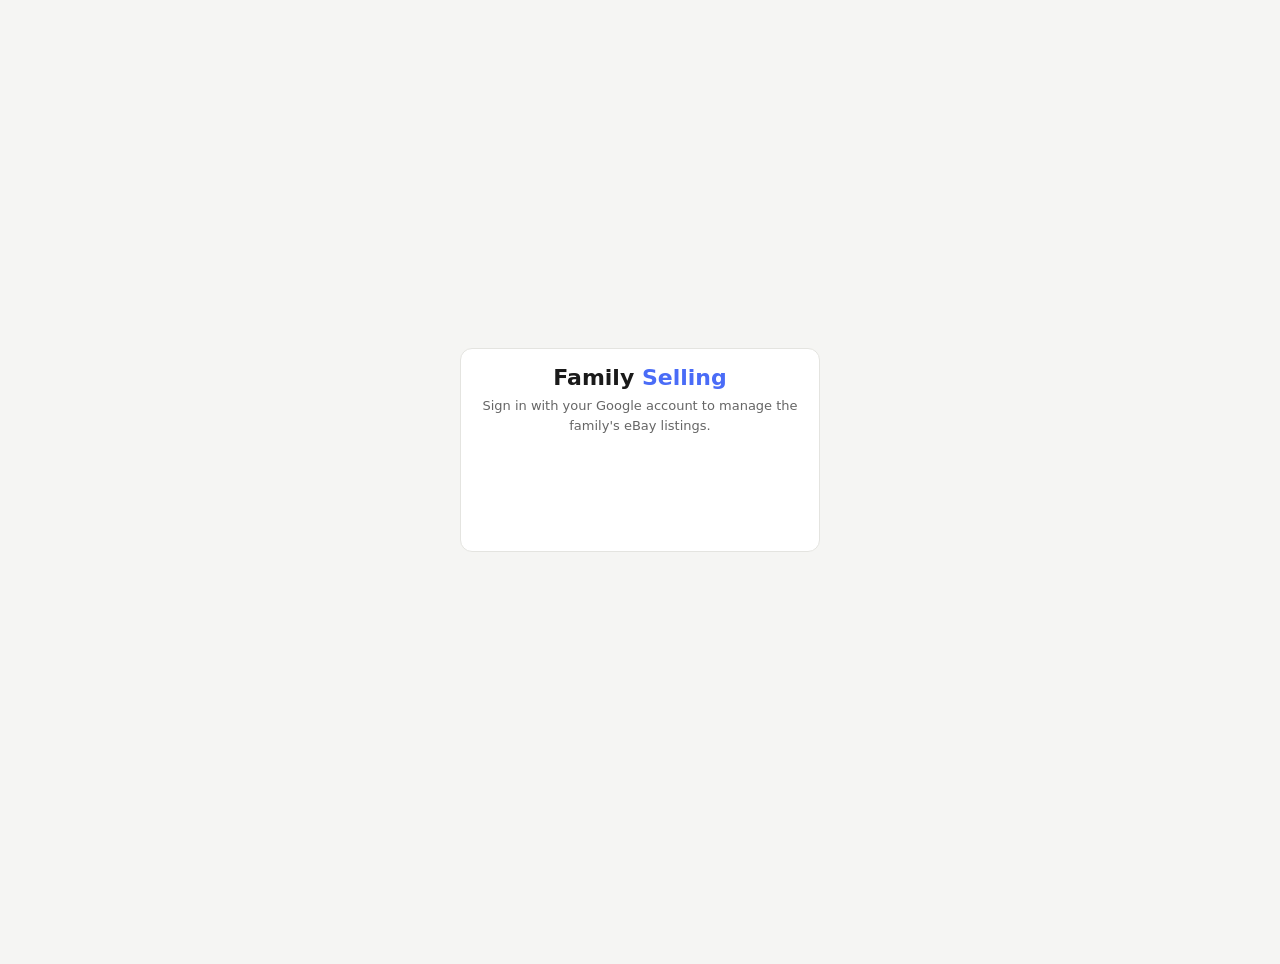
==== listing-agent.html @ 20251ac9 "Family Selling eBay console - gated frontend" ====
<!DOCTYPE html>
<html lang="en">
<head>
<meta charset="UTF-8">
<meta name="viewport" content="width=device-width, initial-scale=1.0">
<title>eBay Listing Agent</title>
<script src="https://accounts.google.com/gsi/client" async defer></script>
<script src="shared/config.js"></script>
<script src="shared/auth.js"></script>
<style>
*,*::before,*::after{box-sizing:border-box;margin:0;padding:0}
body{font-family:system-ui,-apple-system,sans-serif;font-size:15px;color:#1a1a1a;background:#f5f5f3;min-height:100vh;padding-bottom:4rem}
.container{max-width:680px;margin:0 auto;padding:0 1.25rem}
.header{background:#fff;border-bottom:1px solid #e4e4e0;padding:1.25rem 0;margin-bottom:1.5rem}
.header h1{font-size:20px;font-weight:600;color:#1a1a1a}
.header p{font-size:13px;color:#666;margin-top:4px}
.step-bar{display:flex;background:#fff;border:1px solid #e4e4e0;border-radius:12px;overflow:hidden;margin-bottom:1.5rem}
.step{flex:1;padding:9px 3px;text-align:center;font-size:11px;color:#bbb;background:#f5f5f3;border-right:1px solid #e4e4e0;transition:all .15s;line-height:1.4}
.step:last-child{border-right:none}
.step.active{background:#fff;color:#1a1a1a;font-weight:600}
.step.done{color:#16a34a}
.card{background:#fff;border:1px solid #e4e4e0;border-radius:12px;padding:1rem 1.25rem;margin-bottom:1rem}
.lbl{font-size:10px;font-weight:700;color:#aaa;text-transform:uppercase;letter-spacing:.06em;margin-bottom:.75rem;display:block}
/* API key */
.key-row{display:flex;gap:8px;margin:.5rem 0}
.key-row input{flex:1;padding:9px 12px;border:1px solid #d1d5db;border-radius:8px;font-size:13px;font-family:monospace;background:#fff;color:#1a1a1a;outline:none}
.key-row input:focus{border-color:#4a6cf7}
.key-note{font-size:11px;color:#999;line-height:1.5}
.save-btn{padding:9px 16px;background:#1a1a1a;color:#fff;border:none;border-radius:8px;font-size:13px;cursor:pointer;font-family:inherit;white-space:nowrap}
.save-btn:hover{background:#333}
/* Guided photo slots */
.photo-intro{font-size:13px;color:#555;margin-bottom:1rem;line-height:1.6;padding:.75rem 1rem;background:#f5f5f3;border-radius:8px}
.photo-intro strong{color:#1a1a1a}
.slots{display:grid;grid-template-columns:repeat(5,1fr);gap:8px;margin-bottom:1rem}
.slot{border:2px dashed #d1d5db;border-radius:10px;aspect-ratio:1;display:flex;flex-direction:column;align-items:center;justify-content:center;cursor:pointer;transition:all .15s;position:relative;background:#fafafa;text-align:center;padding:8px}
.slot:hover{border-color:#4a6cf7;background:#f0f4ff}
.slot.filled{border-style:solid;border-color:#16a34a;background:#f0fdf4}
.slot.optional{border-style:dashed;border-color:#d1d5db}
.slot img{width:100%;height:100%;object-fit:cover;border-radius:7px;position:absolute;inset:0}
.slot-icon{font-size:22px;display:block;margin-bottom:4px}
.slot-label{font-size:11px;font-weight:600;color:#555;line-height:1.3}
.slot-sub{font-size:10px;color:#aaa;margin-top:2px;line-height:1.2}
.slot-rm{position:absolute;top:-7px;right:-7px;width:20px;height:20px;border-radius:50%;background:#fee2e2;border:1px solid #fca5a5;cursor:pointer;font-size:13px;color:#dc2626;display:flex;align-items:center;justify-content:center;z-index:2;line-height:1}
.slot-badge{position:absolute;top:4px;left:4px;background:#16a34a;color:#fff;font-size:9px;font-weight:700;padding:1px 5px;border-radius:10px;z-index:2}
.slot-req{position:absolute;top:4px;right:4px;background:#ef4444;color:#fff;font-size:9px;padding:1px 5px;border-radius:10px}
.slots-note{font-size:11px;color:#aaa;margin-bottom:1rem}
/* Confirm */
.confirm-grid{display:grid;grid-template-columns:1fr 1fr;gap:10px;margin-bottom:12px}
.cf{display:flex;flex-direction:column;gap:4px}
.cf label{font-size:11px;font-weight:600;color:#aaa;text-transform:uppercase;letter-spacing:.05em}
.cf input,.cf select{padding:8px 10px;border:1px solid #d1d5db;border-radius:8px;font-size:13px;background:#fff;color:#1a1a1a;outline:none;font-family:inherit;width:100%}
.cf input:focus,.cf select:focus{border-color:#4a6cf7}
.cf input.hi,.cf select.hi{border-color:#f59e0b;background:#fffbeb}
.conf-row{display:flex;align-items:center;gap:8px;margin-bottom:.75rem;font-size:13px;padding:.625rem .875rem;border-radius:8px}
.conf-dot{width:9px;height:9px;border-radius:50%;flex-shrink:0}
/* Condition */
.qi{margin-bottom:12px}
.qi label{font-size:13px;font-weight:500;display:block;margin-bottom:4px;color:#1a1a1a}
.qi select,.qi input[type="text"]{width:100%;padding:8px 10px;border:1px solid #d1d5db;border-radius:8px;font-size:13px;background:#fff;color:#1a1a1a;outline:none;font-family:inherit}
/* Price */
.price-hi{background:#f0fdf4;border:1px solid #bbf7d0;border-radius:12px;padding:1rem 1.25rem;margin-bottom:1rem;display:flex;align-items:center;justify-content:space-between}
.price-main{font-size:28px;font-weight:700;color:#16a34a}
.price-floor{font-size:12px;color:#555;margin-top:2px}
.pr{display:flex;align-items:center;justify-content:space-between;padding:7px 0;border-bottom:1px solid #f0f0ec}
.pr:last-child{border-bottom:none}
.ps{font-size:13px;color:#555}
.pv{font-size:13px;font-weight:500;color:#1a1a1a}
/* Buttons */
.btn{display:inline-flex;align-items:center;gap:6px;padding:9px 16px;border:1px solid #d1d5db;border-radius:8px;background:#fff;color:#1a1a1a;font-size:13px;cursor:pointer;font-family:inherit;transition:background .12s,transform .1s}
.btn:hover{background:#f5f5f3}
.btn:active{transform:scale(.98)}
.btn-p{background:#1a1a1a;color:#fff;border-color:transparent}
.btn-p:hover{background:#333}
.btn-sm{padding:5px 11px;font-size:12px}
.btn-row{display:flex;gap:8px;flex-wrap:wrap;margin-top:1.25rem;align-items:center}
/* Listing */
.lo{background:#f5f5f3;border-radius:8px;padding:1rem;font-size:13px;line-height:1.7;color:#1a1a1a;white-space:pre-wrap;word-break:break-word;max-height:280px;overflow-y:auto}
.cb{display:flex;align-items:center;justify-content:space-between;margin-bottom:.625rem}
.cc{font-size:11px;color:#aaa;margin-top:4px}
/* Sheets config */
.sheets-row{display:flex;gap:8px;margin-top:.5rem;align-items:flex-start}
.sheets-row input{flex:1;padding:8px 10px;border:1px solid #d1d5db;border-radius:8px;font-size:12px;font-family:monospace;background:#fff;color:#1a1a1a;outline:none}
.sheets-row input:focus{border-color:#4a6cf7}
.sheets-row button{padding:8px 14px;background:#0f9d58;color:#fff;border:none;border-radius:8px;font-size:12px;cursor:pointer;font-family:inherit;white-space:nowrap}
.sheets-row button:hover{background:#0b8043}
/* Loading / misc */
.loading{display:flex;flex-direction:column;align-items:center;padding:3rem 1rem;gap:.75rem;color:#555;font-size:13px}
.loading small{color:#aaa;font-size:11px}
.spinner{width:28px;height:28px;border:2.5px solid #e4e4e0;border-top-color:#4a6cf7;border-radius:50%;animation:spin .8s linear infinite}
@keyframes spin{to{transform:rotate(360deg)}}
.err{background:#fef2f2;color:#dc2626;padding:.875rem 1rem;border-radius:8px;font-size:13px;border:1px solid #fecaca;margin-bottom:1rem;line-height:1.5}
.ok{background:#f0fdf4;color:#15803d;padding:.875rem 1rem;border-radius:8px;font-size:13px;border:1px solid #bbf7d0;margin-bottom:.75rem}
.warn{background:#fff7ed;color:#c2410c;padding:.75rem 1rem;border-radius:8px;font-size:13px;border:1px solid #fed7aa;margin-bottom:.75rem}
.flash{color:#16a34a;font-size:12px;font-weight:500}
.bdg{display:inline-block;padding:2px 9px;border-radius:20px;font-size:11px;font-weight:600}
.bdg-g{background:#dcfce7;color:#15803d}
.bdg-a{background:#fef9c3;color:#854d0e}
.tips{background:#fffbeb;border:1px solid #fde68a;border-radius:12px;padding:1rem 1.25rem;margin-bottom:1rem}
.rl{font-size:12px;color:#aaa;cursor:pointer;text-decoration:underline;margin-left:auto}
.mini-spin{width:14px;height:14px;border:2px solid #e4e4e0;border-top-color:#4a6cf7;border-radius:50%;animation:spin .8s linear infinite;flex-shrink:0;display:inline-block;vertical-align:middle}
.note{font-size:12px;color:#888;margin-bottom:.875rem;line-height:1.5}
.tag{display:inline-flex;align-items:center;padding:3px 9px;border-radius:20px;font-size:11px;background:#eff6ff;color:#1d4ed8;font-weight:500;margin:2px}
/* Status panel */
.status-item{display:flex;align-items:center;gap:7px;padding:7px 10px;background:#f5f5f3;border-radius:8px;min-width:0}
.st-dot{width:9px;height:9px;border-radius:50%;background:#d1d5db;flex-shrink:0;transition:background .3s}
.st-dot.ok{background:#16a34a}
.st-dot.err{background:#dc2626}
.st-dot.warn{background:#f59e0b}
.st-dot.spin{background:#4a6cf7;animation:pulse 1s ease-in-out infinite}
@keyframes pulse{0%,100%{opacity:1}50%{opacity:.4}}
.st-label{font-size:12px;font-weight:600;color:#1a1a1a;flex-shrink:0}
.st-msg{font-size:11px;color:#666;margin-left:auto;text-align:right;overflow:hidden;text-overflow:ellipsis;white-space:nowrap;max-width:120px}
.bulk-zone{display:block;border:2px dashed #4a6cf7;border-radius:12px;padding:1.5rem 1rem;text-align:center;background:#f8f9ff;cursor:pointer;transition:all .15s;color:#555;font-size:14px;margin-bottom:1rem}
.bulk-zone:hover{background:#eff3ff;border-color:#3451d1}
.bulk-zone.dragging{background:#e8edff;border-color:#1d4ed8;border-style:solid}
/* Slot guidance */
.slot-guide{background:#f5f5f3;border-radius:10px;padding:.875rem 1rem;margin-bottom:1rem}
.slot-guide-title{font-size:11px;font-weight:700;color:#aaa;text-transform:uppercase;letter-spacing:.05em;margin-bottom:.625rem}
.slot-guide-items{display:flex;flex-wrap:wrap;gap:6px}
.sg-item{display:flex;align-items:center;gap:5px;font-size:12px;color:#555;background:#fff;border:1px solid #e4e4e0;border-radius:6px;padding:4px 10px}
.sg-item.req{border-color:#4a6cf7;color:#1d4ed8;background:#eff6ff}
.sg-req-dot{width:6px;height:6px;border-radius:50%;background:#4a6cf7;flex-shrink:0}
/* Slot confidence badges */
.slot-conf{position:absolute;bottom:4px;left:4px;font-size:9px;font-weight:700;padding:1px 5px;border-radius:8px;z-index:2}
.slot-conf-high{background:#dcfce7;color:#15803d}
.slot-conf-med{background:#fef9c3;color:#854d0e}
.slot-conf-low{background:#fee2e2;color:#991b1b}
.slot.ai-assigned{border-color:#4a6cf7!important}
/* Auth gate + user chip (Phase 3) */
.hidden{display:none!important}
.gate{min-height:100vh;display:grid;place-items:center;padding:1.5rem}
.gate .card{max-width:360px;width:100%;text-align:center;margin:0}
.gate .mark{font-size:22px;font-weight:700;margin-bottom:.4rem;color:#1a1a1a}
.gate .mark b{color:#4a6cf7}
.gate p{font-size:13px;color:#666;margin:0 0 1.4rem;line-height:1.55}
.gate .gbtn{display:flex;justify-content:center;min-height:44px}
.gate .err{background:none;border:none;padding:0;margin:.9rem 0 0;color:#dc2626;font-size:13px;min-height:18px}
.userchip{display:inline-flex;align-items:center;gap:8px;background:#fff;border:1px solid #e4e4e0;border-radius:999px;padding:4px 6px 4px 12px;font-size:13px;color:#555;white-space:nowrap}
.userchip .avatar{width:26px;height:26px;border-radius:50%;background:#eff6ff;color:#4a6cf7;display:grid;place-items:center;font-size:12px;font-weight:600}
.userchip button{background:none;border:none;color:#999;font-size:12px;cursor:pointer;font-family:inherit;padding:2px 6px}
.userchip button:hover{color:#1a1a1a}
</style>
</head>
<body>

<div id="app" class="hidden">

<div class="header">
  <div class="container" style="display:flex;align-items:center;justify-content:space-between;gap:1rem">
    <div>
      <h1>&#127991; eBay Listing Agent</h1>
      <p>Guided photos &rarr; confirm details &rarr; condition &rarr; pricing &rarr; listing</p>
    </div>
    <div id="userchip"></div>
  </div>
</div>

<div class="container">

  <!-- Config now lives server-side: Anthropic key, backend URL and Sheets URL are handled by Railway + shared/config.js -->

  <!-- STEP BAR -->
  <div class="step-bar">
    <div class="step active" id="s1">&#128247;<br>Photos</div>
    <div class="step" id="s2">&#10004;<br>Confirm</div>
    <div class="step" id="s3">&#128203;<br>Condition</div>
    <div class="step" id="s4">&#163;<br>Pricing</div>
    <div class="step" id="s5">&#128196;<br>Listing</div>
  </div>

  <!-- CONNECTION STATUS PANEL -->
  <div class="card" id="statusPanel">
    <div style="display:flex;align-items:center;justify-content:space-between;margin-bottom:.75rem">
      <span class="lbl" style="margin:0">System status</span>
      <button onclick="checkStatus()" class="btn btn-sm" id="statusRefreshBtn" style="font-size:11px;padding:4px 10px">&#8635; Refresh</button>
    </div>
    <div id="statusGrid" style="display:grid;grid-template-columns:1fr 1fr;gap:8px">
      <div class="status-item" id="st-server">  <span class="st-dot"></span><span class="st-label">Backend server</span><span class="st-msg">Checking…</span></div>
      <div class="status-item" id="st-ebay">    <span class="st-dot"></span><span class="st-label">eBay API</span>    <span class="st-msg">Checking…</span></div>
      <div class="status-item" id="st-sheets">  <span class="st-dot"></span><span class="st-label">Google Sheets</span><span class="st-msg">Checking…</span></div>
      <div class="status-item" id="st-drive">   <span class="st-dot"></span><span class="st-label">Google Drive</span> <span class="st-msg">Checking…</span></div>
    </div>
    <div id="statusEbayConnect" style="display:none;margin-top:.875rem;padding-top:.875rem;border-top:1px solid #f0f0ec">
      <p style="font-size:12px;color:#555;margin:0">
        &#9888; eBay isn't connected right now. This is managed by the account admin &mdash; please let them know so they can reconnect it.
      </p>
    </div>
        <p style="font-size:11px;color:#aaa;margin-top:.75rem">Backend: <span id="serverUrlDisplay" style="font-family:monospace"></span></p>
  </div>

  <!-- STEP 1: GUIDED PHOTOS -->
  <div id="p1">
    <div class="card">
      <span class="lbl">Step 1 — Add photos</span>
      <div class="photo-intro" id="photoGuide">
        <strong>&#128161; Tip:</strong> Upload all your photos at once using the bulk upload zone below, or click individual slots to add photos one by one.
      </div>

      <!-- Bulk upload zone -->
      <input type="file" id="bulkInput" accept="image/*,.heic,.heif" multiple style="position:absolute;width:1px;height:1px;opacity:0;pointer-events:none;">
      <label for="bulkInput" class="bulk-zone" id="bulkZone">
        <span style="font-size:28px;display:block;margin-bottom:.5rem">&#128444;</span>
        <strong>Drop all photos here</strong> &mdash; or click to select multiple
        <span style="display:block;font-size:11px;color:#aaa;margin-top:5px">The agent will automatically assign each photo to the right slot &bull; JPEG &bull; PNG &bull; WebP</span>
      </label>

      <!-- Slot guidance -->
      <div class="slot-guide" id="slotGuide">
        <div class="slot-guide-title">&#128247; What photos to include</div>
        <div class="slot-guide-items" id="slotGuideItems"></div>
      </div>

      <!-- Hidden single-file input for slot clicks -->
      <input type="file" id="fileInput" accept="image/*,.heic,.heif" style="position:absolute;width:1px;height:1px;opacity:0;pointer-events:none;">

      <!-- Photo slots rendered by JS -->
      <div class="slots" id="slots"></div>
      <p class="slots-note" id="slotsNote">Or click any slot above to add a photo individually.</p>

      <div id="uploadMsg"></div>
      <div class="btn-row">
        <button class="btn btn-p" id="btnIdentify" style="display:none" onclick="identify()">&#128270; Analyse photos</button>
      </div>
    </div>
  </div>

  <div id="p2" style="display:none"></div>
  <div id="p3" style="display:none"></div>
  <div id="p4" style="display:none"></div>
  <div id="p5" style="display:none"></div>

  <!-- GOOGLE SHEETS + DRIVE SETUP INSTRUCTIONS -->
  <div class="card" style="margin-top:2rem;border-color:#e4e4e0">
    <span class="lbl" style="margin-top:1.25rem">Google Sheets &amp; Drive setup guide</span>
    <p class="note">This script handles both item data logging to Sheets and photo storage to Drive. Update your existing Apps Script by replacing all the code with the version below, then follow the authorisation steps carefully.</p>
    <ol style="font-size:13px;color:#555;line-height:2;padding-left:1.25rem">
      <li>Go to <a href="https://script.google.com" target="_blank" style="color:#1d4ed8">script.google.com</a> and open your existing project</li>
      <li>Select all the code and replace it with the script below</li>
      <li><strong>Authorise Drive access:</strong> in the function dropdown (top toolbar) select <strong>authoriseDrive</strong> &rarr; click <strong>Run</strong> &rarr; click through all Google permission prompts and grant access to both Sheets and Drive</li>
      <li>Click <strong>Deploy &rarr; Manage deployments</strong> &rarr; pencil icon &rarr; <strong>New version</strong> &rarr; Deploy</li>
      <li>Test: visit <code style="font-size:11px;background:#f5f5f3;padding:1px 4px;border-radius:3px">https://your-railway-url.up.railway.app/test/drive</code> &mdash; should return <strong>{"ok":true}</strong></li>
    </ol>
    <p class="note" style="margin-top:.5rem">&#128218; <strong>Drive folder structure:</strong> My Drive &rarr; <strong>eBay Listings</strong> &rarr; <em>2026-06-28 — Nike Air Max 90</em> &rarr; photos. Created automatically. Does not need to be in the same location as the spreadsheet.</p>
    <div style="margin-top:1rem;background:#1a1a1a;border-radius:8px;padding:1rem;font-size:12px;font-family:monospace;color:#e5e7eb;line-height:1.7;overflow-x:auto">
      <div style="color:#9ca3af;margin-bottom:.5rem">// eBay Agent — Apps Script (replace all existing code with this)</div>
      <div>var SHEET_NAME    = "Items";</div>
      <div>var ROOT_FOLDER   = "eBay Listings"; <span style="color:#9ca3af">// top-level folder in My Drive</span></div>
      <div>&nbsp;</div>
      <div><span style="color:#9ca3af">// ── Run this function ONCE to authorise Drive access ─────────────</span></div>
      <div><span style="color:#9ca3af">// Select "authoriseDrive" in the dropdown above and click Run.</span></div>
      <div><span style="color:#9ca3af">// Click through ALL Google permission prompts. Do this before deploying.</span></div>
      <div>function authoriseDrive() {</div>
      <div>&nbsp;&nbsp;<span style="color:#9ca3af">// Call every DriveApp method we use — forces Google to request all permissions</span></div>
      <div>&nbsp;&nbsp;var root    = DriveApp.getRootFolder();</div>
      <div>&nbsp;&nbsp;var testFolder = root.createFolder("_ebay_agent_auth_test");</div>
      <div>&nbsp;&nbsp;var testBlob   = Utilities.newBlob("test", "text/plain", "test.txt");</div>
      <div>&nbsp;&nbsp;var testFile   = testFolder.createFile(testBlob);</div>
      <div>&nbsp;&nbsp;testFile.setTrashed(true);</div>
      <div>&nbsp;&nbsp;testFolder.setTrashed(true);</div>
      <div>&nbsp;&nbsp;var ss = SpreadsheetApp.getActiveSpreadsheet();</div>
      <div>&nbsp;&nbsp;Logger.log("All permissions granted: Drive read+write, Sheets. You can now deploy.");</div>
      <div>}</div>
      <div>&nbsp;</div>
      <div><span style="color:#9ca3af">// Get or create a folder by name inside a parent folder</span></div>
      <div>function getOrCreateSubfolder(parent, name) {</div>
      <div>&nbsp;&nbsp;var folders = parent.getFoldersByName(name);</div>
      <div>&nbsp;&nbsp;return folders.hasNext() ? folders.next() : parent.createFolder(name);</div>
      <div>}</div>
      <div>&nbsp;</div>
      <div><span style="color:#9ca3af">// Get or create the root eBay Listings folder</span></div>
      <div>function getRootFolder() {</div>
      <div>&nbsp;&nbsp;var folders = DriveApp.getFoldersByName(ROOT_FOLDER);</div>
      <div>&nbsp;&nbsp;return folders.hasNext() ? folders.next() : DriveApp.createFolder(ROOT_FOLDER);</div>
      <div>}</div>
      <div>&nbsp;</div>
      <div>function doPost(e) {</div>
      <div>&nbsp;&nbsp;try {</div>
      <div>&nbsp;&nbsp;&nbsp;&nbsp;var raw  = e.postData ? e.postData.contents : "{}";</div>
      <div>&nbsp;&nbsp;&nbsp;&nbsp;var data = JSON.parse(raw);</div>
      <div>&nbsp;</div>
      <div>&nbsp;&nbsp;&nbsp;&nbsp;<span style="color:#9ca3af">// ── Batch image upload ────────────────────────</span></div>
      <div>&nbsp;&nbsp;&nbsp;&nbsp;if (data.action === "uploadBatch") {</div>
      <div>&nbsp;&nbsp;&nbsp;&nbsp;&nbsp;&nbsp;var root    = getRootFolder();</div>
      <div>&nbsp;&nbsp;&nbsp;&nbsp;&nbsp;&nbsp;var folder  = getOrCreateSubfolder(root, data.folderName || "Uploads");</div>
      <div>&nbsp;&nbsp;&nbsp;&nbsp;&nbsp;&nbsp;var results = [];</div>
      <div>&nbsp;&nbsp;&nbsp;&nbsp;&nbsp;&nbsp;for (var i = 0; i &lt; data.images.length; i++) {</div>
      <div>&nbsp;&nbsp;&nbsp;&nbsp;&nbsp;&nbsp;&nbsp;&nbsp;var img   = data.images[i];</div>
      <div>&nbsp;&nbsp;&nbsp;&nbsp;&nbsp;&nbsp;&nbsp;&nbsp;var bytes = Utilities.base64Decode(img.base64);</div>
      <div>&nbsp;&nbsp;&nbsp;&nbsp;&nbsp;&nbsp;&nbsp;&nbsp;var blob  = Utilities.newBlob(bytes, img.mimeType || "image/jpeg", img.filename || ("photo_" + (i+1) + ".jpg"));</div>
      <div>&nbsp;&nbsp;&nbsp;&nbsp;&nbsp;&nbsp;&nbsp;&nbsp;var file  = folder.createFile(blob);</div>
      <div>&nbsp;&nbsp;&nbsp;&nbsp;&nbsp;&nbsp;&nbsp;&nbsp;file.setSharing(DriveApp.Access.ANYONE_WITH_LINK, DriveApp.Permission.VIEW);</div>
      <div>&nbsp;&nbsp;&nbsp;&nbsp;&nbsp;&nbsp;&nbsp;&nbsp;results.push({url: "https://drive.google.com/uc?export=view&id=" + file.getId(), id: file.getId()});</div>
      <div>&nbsp;&nbsp;&nbsp;&nbsp;&nbsp;&nbsp;}</div>
      <div>&nbsp;&nbsp;&nbsp;&nbsp;&nbsp;&nbsp;return ContentService.createTextOutput(</div>
      <div>&nbsp;&nbsp;&nbsp;&nbsp;&nbsp;&nbsp;&nbsp;&nbsp;JSON.stringify({status:"ok", results:results, folderId:folder.getId()}))</div>
      <div>&nbsp;&nbsp;&nbsp;&nbsp;&nbsp;&nbsp;&nbsp;&nbsp;.setMimeType(ContentService.MimeType.JSON);</div>
      <div>&nbsp;&nbsp;&nbsp;&nbsp;}</div>
      <div>&nbsp;&nbsp;&nbsp;&nbsp;<span style="color:#9ca3af">// ── Single image upload ───────────────────────</span></div>
      <div>&nbsp;&nbsp;&nbsp;&nbsp;if (data.action === "uploadImage") {</div>
      <div>&nbsp;&nbsp;&nbsp;&nbsp;&nbsp;&nbsp;var root    = getRootFolder();</div>
      <div>&nbsp;&nbsp;&nbsp;&nbsp;&nbsp;&nbsp;<span style="color:#9ca3af">// Use item subfolder name sent from agent, or fall back to date</span></div>
      <div>&nbsp;&nbsp;&nbsp;&nbsp;&nbsp;&nbsp;var subName = data.folderName || Utilities.formatDate(new Date(), "Europe/London", "yyyy-MM-dd");</div>
      <div>&nbsp;&nbsp;&nbsp;&nbsp;&nbsp;&nbsp;var folder  = getOrCreateSubfolder(root, subName);</div>
      <div>&nbsp;&nbsp;&nbsp;&nbsp;&nbsp;&nbsp;var bytes   = Utilities.base64Decode(data.base64);</div>
      <div>&nbsp;&nbsp;&nbsp;&nbsp;&nbsp;&nbsp;var blob    = Utilities.newBlob(bytes, data.mimeType || "image/jpeg", data.filename || "photo.jpg");</div>
      <div>&nbsp;&nbsp;&nbsp;&nbsp;&nbsp;&nbsp;var file    = folder.createFile(blob);</div>
      <div>&nbsp;&nbsp;&nbsp;&nbsp;&nbsp;&nbsp;<span style="color:#9ca3af">// Share with link so eBay can access the image URL</span></div>
      <div>&nbsp;&nbsp;&nbsp;&nbsp;&nbsp;&nbsp;file.setSharing(DriveApp.Access.ANYONE_WITH_LINK, DriveApp.Permission.VIEW);</div>
      <div>&nbsp;&nbsp;&nbsp;&nbsp;&nbsp;&nbsp;var url = "https://drive.google.com/uc?export=view&id=" + file.getId();</div>
      <div>&nbsp;&nbsp;&nbsp;&nbsp;&nbsp;&nbsp;return ContentService.createTextOutput(</div>
      <div>&nbsp;&nbsp;&nbsp;&nbsp;&nbsp;&nbsp;&nbsp;&nbsp;JSON.stringify({status:"ok", url:url, id:file.getId(), folderId:folder.getId()}))</div>
      <div>&nbsp;&nbsp;&nbsp;&nbsp;&nbsp;&nbsp;&nbsp;&nbsp;.setMimeType(ContentService.MimeType.JSON);</div>
      <div>&nbsp;&nbsp;&nbsp;&nbsp;}</div>
      <div>&nbsp;</div>
      <div>&nbsp;&nbsp;&nbsp;&nbsp;<span style="color:#9ca3af">// ── Item log ──────────────────────────────────</span></div>
      <div>&nbsp;&nbsp;&nbsp;&nbsp;var ss    = SpreadsheetApp.getActiveSpreadsheet();</div>
      <div>&nbsp;&nbsp;&nbsp;&nbsp;var sheet = ss.getSheetByName(SHEET_NAME) || ss.insertSheet(SHEET_NAME);</div>
      <div>&nbsp;&nbsp;&nbsp;&nbsp;if (sheet.getLastRow() === 0) {</div>
      <div>&nbsp;&nbsp;&nbsp;&nbsp;&nbsp;&nbsp;sheet.appendRow(["Date","Name","Brand","Model","Category","Subcategory",</div>
      <div>&nbsp;&nbsp;&nbsp;&nbsp;&nbsp;&nbsp;&nbsp;&nbsp;"Colour","Material","Size","Gender","Era","Country","Key Specs","Condition",</div>
      <div>&nbsp;&nbsp;&nbsp;&nbsp;&nbsp;&nbsp;&nbsp;&nbsp;"eBay Sold Avg","eBay Live Avg","Vinted Avg","Retail Price",</div>
      <div>&nbsp;&nbsp;&nbsp;&nbsp;&nbsp;&nbsp;&nbsp;&nbsp;"Recommended Price","Best Offer Floor","Price Confidence",</div>
      <div>&nbsp;&nbsp;&nbsp;&nbsp;&nbsp;&nbsp;&nbsp;&nbsp;"Listing Title","eBay Condition","Category Path","Postage","Photo Folder"]);</div>
      <div>&nbsp;&nbsp;&nbsp;&nbsp;}</div>
      <div>&nbsp;&nbsp;&nbsp;&nbsp;var folderUrl = data.photoFolderId</div>
      <div>&nbsp;&nbsp;&nbsp;&nbsp;&nbsp;&nbsp;? "https://drive.google.com/drive/folders/" + data.photoFolderId : "";</div>
      <div>&nbsp;&nbsp;&nbsp;&nbsp;sheet.appendRow([</div>
      <div>&nbsp;&nbsp;&nbsp;&nbsp;&nbsp;&nbsp;new Date(), data.name, data.brand, data.model,</div>
      <div>&nbsp;&nbsp;&nbsp;&nbsp;&nbsp;&nbsp;data.category, data.subcategory, data.color, data.material,</div>
      <div>&nbsp;&nbsp;&nbsp;&nbsp;&nbsp;&nbsp;data.size, data.gender, data.approximate_age, data.country_of_manufacture,</div>
      <div>&nbsp;&nbsp;&nbsp;&nbsp;&nbsp;&nbsp;data.key_specs, data.condition_summary,</div>
      <div>&nbsp;&nbsp;&nbsp;&nbsp;&nbsp;&nbsp;data.ebay_sold_avg, data.ebay_current_avg,</div>
      <div>&nbsp;&nbsp;&nbsp;&nbsp;&nbsp;&nbsp;data.vinted_avg, data.retail_price, data.recommended_price,</div>
      <div>&nbsp;&nbsp;&nbsp;&nbsp;&nbsp;&nbsp;data.best_offer_floor, data.price_confidence,</div>
      <div>&nbsp;&nbsp;&nbsp;&nbsp;&nbsp;&nbsp;data.listing_title, data.ebay_condition, data.category_path, data.postage,</div>
      <div>&nbsp;&nbsp;&nbsp;&nbsp;&nbsp;&nbsp;folderUrl]);</div>
      <div>&nbsp;&nbsp;&nbsp;&nbsp;return ContentService.createTextOutput(JSON.stringify({status:"ok"}))</div>
      <div>&nbsp;&nbsp;&nbsp;&nbsp;&nbsp;&nbsp;.setMimeType(ContentService.MimeType.JSON);</div>
      <div>&nbsp;&nbsp;} catch(err) {</div>
      <div>&nbsp;&nbsp;&nbsp;&nbsp;return ContentService.createTextOutput(JSON.stringify({status:"error",message:err.toString()}))</div>
      <div>&nbsp;&nbsp;&nbsp;&nbsp;&nbsp;&nbsp;.setMimeType(ContentService.MimeType.JSON);</div>
      <div>&nbsp;&nbsp;}</div>
      <div>}</div>
      <div>&nbsp;</div>
      <div>function doGet(e) {</div>
      <div>&nbsp;&nbsp;return ContentService.createTextOutput(JSON.stringify({status:"ok",message:"eBay Agent connected"}))</div>
      <div>&nbsp;&nbsp;&nbsp;&nbsp;.setMimeType(ContentService.MimeType.JSON);</div>
      <div>}</div>
    </div>
  </div>

</div><!-- /container -->

</div><!-- /#app -->

<script>
document.addEventListener("DOMContentLoaded", function() {

  var MODEL    = "claude-sonnet-4-6"; // forwarded to the /ai/messages proxy
  var images   = {}; // keyed by slot id: {b64, mime, label}
  var itemInfo = null, cond = {}, priceData = null;

  // Default slot layout — 10 slots matching eBay's recommended image count
  var DEFAULT_SLOTS = [
    {id:"main",    label:"Main photo",    sub:"Clear front view",          icon:"&#128247;", required:true},
    {id:"angle2",  label:"Second angle",  sub:"Back or three-quarter",     icon:"&#128247;", required:false},
    {id:"angle3",  label:"Third angle",   sub:"Other side",                icon:"&#128247;", required:false},
    {id:"angle4",  label:"Fourth angle",  sub:"Top or underside",          icon:"&#128247;", required:false},
    {id:"close1",  label:"Close-up 1",    sub:"Brand or logo detail",      icon:"&#128269;", required:false},
    {id:"close2",  label:"Close-up 2",    sub:"Key feature or texture",    icon:"&#128269;", required:false},
    {id:"label",   label:"Label / tag",   sub:"Size, brand or care label", icon:"&#127991;", required:false},
    {id:"defect",  label:"Any defects",   sub:"Wear, marks or damage",     icon:"&#9888;",   required:false},
    {id:"incl1",   label:"What's included", sub:"All items in the box",    icon:"&#128218;", required:false},
    {id:"incl2",   label:"Extra detail",  sub:"Anything else relevant",    icon:"&#128247;", required:false},
  ];

  // Category-specific slot templates (8-10 slots each)
  var SLOT_TEMPLATES = {
    "Footwear": [
      {id:"top",    label:"Top view",      sub:"Looking down on shoe",       icon:"&#128247;", required:true},
      {id:"side_l", label:"Left side",     sub:"Left profile",               icon:"&#128247;", required:true},
      {id:"side_r", label:"Right side",    sub:"Right profile",              icon:"&#128247;", required:true},
      {id:"back",   label:"Back view",     sub:"Heel and counter",           icon:"&#128247;", required:true},
      {id:"sole",   label:"Sole",          sub:"Bottom — show wear clearly", icon:"&#128247;", required:true},
      {id:"label",  label:"Size label",    sub:"Inside tongue or insole",    icon:"&#127991;", required:true},
      {id:"insole", label:"Insole",        sub:"Inside of shoe",             icon:"&#128247;", required:false},
      {id:"laces",  label:"Laces detail",  sub:"Lace condition and colour",  icon:"&#128269;", required:false},
      {id:"defect", label:"Any defects",   sub:"Scuffs, creasing or marks",  icon:"&#9888;",   required:false},
      {id:"box",    label:"Box / extras",  sub:"Original box if included",   icon:"&#128218;", required:false},
    ],
    "Clothing": [
      {id:"front",   label:"Front",         sub:"Full front of garment laid flat", icon:"&#128247;", required:true},
      {id:"back",    label:"Back",          sub:"Full rear of garment",            icon:"&#128247;", required:true},
      {id:"label",   label:"Care label",    sub:"Brand, size & care inside",       icon:"&#127991;", required:true},
      {id:"detail1", label:"Brand/logo",    sub:"Close-up of branding",            icon:"&#128269;", required:false},
      {id:"detail2", label:"Fabric",        sub:"Fabric texture close-up",         icon:"&#128269;", required:false},
      {id:"detail3", label:"Fastenings",    sub:"Zip, buttons or poppers",         icon:"&#128269;", required:false},
      {id:"flat",    label:"Laid flat",     sub:"Garment laid flat with ruler",    icon:"&#128247;", required:false},
      {id:"worn",    label:"Worn view",     sub:"On hanger or mannequin",          icon:"&#128247;", required:false},
      {id:"defect",  label:"Defects",       sub:"Fading, pilling, stains or marks",icon:"&#9888;",   required:false},
      {id:"pocket",  label:"Pocket/lining", sub:"Pocket or lining detail",         icon:"&#128269;", required:false},
    ],
    "Electronics": [
      {id:"front",   label:"Front",         sub:"Screen / main face powered on",  icon:"&#128247;", required:true},
      {id:"back",    label:"Back",          sub:"Rear panel",                      icon:"&#128247;", required:true},
      {id:"left",    label:"Left side",     sub:"Left side ports",                 icon:"&#128247;", required:true},
      {id:"right",   label:"Right side",    sub:"Right side ports",                icon:"&#128247;", required:true},
      {id:"label",   label:"Serial label",  sub:"Model, serial, spec sticker",     icon:"&#127991;", required:true},
      {id:"screen",  label:"Screen detail", sub:"Screen — show any marks",         icon:"&#128247;", required:false},
      {id:"ports",   label:"Ports close-up",sub:"All ports in detail",             icon:"&#128269;", required:false},
      {id:"accessories",label:"Accessories",sub:"All cables, charger, case",       icon:"&#128218;", required:false},
      {id:"defect",  label:"Defects",       sub:"Scratches, dents or damage",      icon:"&#9888;",   required:false},
      {id:"box",     label:"Box",           sub:"Original box if available",       icon:"&#128218;", required:false},
    ],
    "Mobile Phones": [
      {id:"front",   label:"Screen on",     sub:"Front with screen lit",           icon:"&#128247;", required:true},
      {id:"back",    label:"Back",          sub:"Rear panel and camera",           icon:"&#128247;", required:true},
      {id:"left",    label:"Left side",     sub:"Volume/SIM buttons",              icon:"&#128247;", required:true},
      {id:"right",   label:"Right side",    sub:"Power button / USB port",         icon:"&#128247;", required:true},
      {id:"label",   label:"About screen",  sub:"Settings > About > Model/storage",icon:"&#128247;", required:true},
      {id:"screen_off",label:"Screen off",  sub:"Screen off — show condition",     icon:"&#128247;", required:false},
      {id:"top_bot", label:"Top & bottom",  sub:"Headphone/speaker grilles",       icon:"&#128247;", required:false},
      {id:"battery", label:"Battery info",  sub:"Settings > Battery Health",       icon:"&#128247;", required:false},
      {id:"accessories",label:"Accessories",sub:"Box, cable, charger, case",       icon:"&#128218;", required:false},
      {id:"defect",  label:"Defects",       sub:"Scratches, cracks or marks",      icon:"&#9888;",   required:false},
    ],
    "Sporting Goods": [
      {id:"main",    label:"Main view",     sub:"Full item front",                 icon:"&#128247;", required:true},
      {id:"side",    label:"Side view",     sub:"Profile",                         icon:"&#128247;", required:true},
      {id:"back",    label:"Back/rear",     sub:"Reverse side",                    icon:"&#128247;", required:false},
      {id:"detail1", label:"Brand/logo",    sub:"Brand marking close-up",          icon:"&#128269;", required:false},
      {id:"label",   label:"Size/spec label",sub:"Size, weight or spec label",     icon:"&#127991;", required:false},
      {id:"detail2", label:"Key feature",   sub:"Key functional component",        icon:"&#128269;", required:false},
      {id:"defect",  label:"Wear/damage",   sub:"Any wear, cracks or damage",      icon:"&#9888;",   required:false},
      {id:"incl",    label:"What's included",sub:"All parts and accessories",      icon:"&#128218;", required:false},
    ],
  };

  var currentSlots = DEFAULT_SLOTS.slice();
  var activeSlotId = null;

  // ── BACKEND URL ────────────────────────────
  // Fixed to the Railway backend from shared/config.js. Every privileged call
  // goes through Auth.fetch(), which prepends this URL and attaches the token.
  var SERVER = window.EBAY_AGENT_CONFIG.BACKEND_URL;

  // ── STATUS CHECK ────────────────────────────────────────────────────────────
  function setStatusItem(id, state, msg) {
    var item = document.getElementById(id);
    if (!item) return;
    var dot  = item.querySelector('.st-dot');
    var text = item.querySelector('.st-msg');
    dot.className  = 'st-dot ' + state;
    text.textContent = msg;
    text.title       = msg; // show full text on hover
  }

  window.checkStatus = async function() {
    var btn = document.getElementById('statusRefreshBtn');
    if (btn) { btn.disabled = true; btn.textContent = '…'; }

    // Show current server URL in footer
    var urlDisplay = document.getElementById('serverUrlDisplay');
    if (urlDisplay) urlDisplay.textContent = SERVER;

    // Update direct link href
    var directLink = document.getElementById('ebayDirectLink');
    if (directLink) directLink.href = SERVER + '/ebay/connect';

    ['st-server','st-ebay','st-sheets','st-drive'].forEach(function(id){
      setStatusItem(id, 'spin', 'Checking…');
    });
    document.getElementById('statusEbayConnect').style.display = 'none';

    try {
      var res  = await Auth.fetch('/health', { signal: AbortSignal.timeout(8000) });
      var data = await res.json();
      var s    = data.status;

      setStatusItem('st-server', s.server.ok       ? 'ok'  : 'err',  s.server.message);
      setStatusItem('st-ebay',   s.ebay.ok         ? 'ok'  : 'warn', s.ebay.message);
      setStatusItem('st-sheets', s.googleSheets.ok ? 'ok'  : 'warn', s.googleSheets.message);
      setStatusItem('st-drive',  s.googleDrive.ok  ? 'ok'  : 'warn', s.googleDrive.message);

      if (!s.ebay.ok) {
        document.getElementById('statusEbayConnect').style.display = 'block';
      }
    } catch(e) {
      setStatusItem('st-server', 'err', 'Not reachable — check Railway deployment');
      setStatusItem('st-ebay',   'err', 'Server needed');
      setStatusItem('st-sheets', 'err', 'Server needed');
      setStatusItem('st-drive',  'err', 'Server needed');
      document.getElementById('statusEbayConnect').style.display = 'block';
    }

    if (btn) { btn.disabled = false; btn.textContent = '↻ Refresh'; }
  };

  window.connectEbay = function() {
    // Try popup first — if blocked, fall back to same-tab redirect
    var connectUrl = SERVER + '/ebay/connect';
    var win = window.open(connectUrl, 'ebay_auth', 'width=650,height=750,left=200,top=100');

    if (!win || win.closed || typeof win.closed === 'undefined') {
      // Popup was blocked — offer direct link instead
      var panel = document.getElementById('statusEbayConnect');
      panel.innerHTML = '<p style="font-size:13px;color:#555;margin-bottom:.75rem">'
        + '&#9888; Popup was blocked by your browser. Click the button below to open eBay sign-in in a new tab. '
        + 'After signing in, come back here and click <strong>Refresh</strong>.</p>'
        + '<a href="' + connectUrl + '" target="_blank" class="btn btn-p" style="text-decoration:none;display:inline-flex">&#128279; Open eBay sign-in &rarr;</a>'
        + ' &nbsp;<button class="btn" onclick="checkStatus()">&#8635; Refresh status</button>';
      return;
    }

    // Popup opened — poll for closure then re-check status
    // (postMessage cross-origin won't work from Railway back to localhost,
    //  so we just detect when the window closes)
    var poll = setInterval(function() {
      try {
        if (!win || win.closed) {
          clearInterval(poll);
          setTimeout(checkStatus, 1000); // give Railway a moment then refresh
        }
      } catch(e) { clearInterval(poll); setTimeout(checkStatus, 1000); }
    }, 800);
  };

  var fileInput   = document.getElementById("fileInput");
  var bulkInput   = document.getElementById("bulkInput");
  var bulkZone    = document.getElementById("bulkZone");
  var uploadMsg   = document.getElementById("uploadMsg");
  var btnIdentify = document.getElementById("btnIdentify");

  // Render the slot guidance chips
  function renderSlotGuide() {
    var items = document.getElementById("slotGuideItems");
    if (!items) return;
    items.innerHTML = currentSlots.map(function(s){
      return '<div class="sg-item'+(s.required?' req':'')+'"><span class="sg-req-dot" style="background:'+(s.required?'#4a6cf7':'#d1d5db')+'"></span>'+s.label+'</div>';
    }).join("");
  }

  function renderSlots() {
    var slotsEl = document.getElementById("slots");
    slotsEl.innerHTML = "";
    currentSlots.forEach(function(slot) {
      var div = document.createElement("div");
      var aiAssigned = images[slot.id] && images[slot.id].aiAssigned;
      div.className = "slot" + (images[slot.id] ? " filled" + (aiAssigned ? " ai-assigned" : "") : "");
      div.dataset.slot = slot.id;

      if (images[slot.id]) {
        var img = document.createElement("img");
        img.src = "data:"+images[slot.id].mime+";base64,"+images[slot.id].b64;
        img.alt = slot.label;
        div.appendChild(img);

        // Green tick badge
        var badge = document.createElement("div");
        badge.className = "slot-badge";
        badge.textContent = aiAssigned ? "AI" : "✓";
        badge.style.background = aiAssigned ? "#4a6cf7" : "#16a34a";
        div.appendChild(badge);

        // Confidence badge for AI-assigned slots
        if (aiAssigned && images[slot.id].confidence) {
          var conf = document.createElement("div");
          var cl = images[slot.id].confidence === "high" ? "slot-conf-high"
                 : images[slot.id].confidence === "medium" ? "slot-conf-med" : "slot-conf-low";
          conf.className = "slot-conf " + cl;
          conf.textContent = images[slot.id].confidence;
          div.appendChild(conf);
        }

        // Remove button
        var rm = document.createElement("div"); rm.className="slot-rm"; rm.textContent="×";
        rm.addEventListener("click", function(e){
          e.stopPropagation();
          delete images[slot.id];
          renderSlots(); updateIdentifyBtn();
        });
        div.appendChild(rm);
      } else {
        div.innerHTML = '<span class="slot-icon">'+slot.icon+'</span>'
          +'<span class="slot-label">'+slot.label+'</span>'
          +'<span class="slot-sub">'+slot.sub+'</span>'
          +(slot.required?'<span class="slot-req">Required</span>':'');
      }

      div.addEventListener("click", function(e) {
        if (e.target.classList.contains("slot-rm")) return;
        activeSlotId = slot.id;
        fileInput.click();
      });
      slotsEl.appendChild(div);
    });
    updateIdentifyBtn();
    renderSlotGuide();
  }

  function updateIdentifyBtn() {
    var totalFilled = Object.keys(images).length;
    btnIdentify.style.display = totalFilled > 0 ? "inline-flex" : "none";
    var requiredFilled = currentSlots.filter(function(s){return s.required;}).every(function(s){return !!images[s.id];});
    btnIdentify.textContent = requiredFilled ? "✓ Analyse photos" : "Analyse (required slots missing)";
    btnIdentify.style.opacity = requiredFilled ? "1" : "0.75";
  }

  async function updatePhotoGuide(category) {
    var guide = document.getElementById("photoGuide");
    var template = SLOT_TEMPLATES[category];
    if (template) {
      var oldImages = images;
      currentSlots = template;
      images = {};

      // First pass: carry over any images whose slot ID exists in the new template
      currentSlots.forEach(function(s) {
        if (oldImages[s.id]) images[s.id] = oldImages[s.id];
      });

      // Second pass: carry over any remaining images that didn't match by ID
      // Place them into the first available unfilled slot
      var unmatchedPhotos = Object.entries(oldImages).filter(function(entry) {
        return !images[entry[0]] &&                             // not already carried over by ID
               !Object.values(images).some(function(img) {    // not a duplicate of something already placed
                 var mid = Math.floor(img.b64.length / 2);
                 var mid2 = Math.floor(entry[1].b64.length / 2);
                 return img.b64.substring(mid, mid+100) === entry[1].b64.substring(mid2, mid2+100);
               });
      }).map(function(entry) { return entry[1]; });

      unmatchedPhotos.forEach(function(photo) {
        // Find first unfilled slot
        var emptySlot = currentSlots.find(function(s) { return !images[s.id]; });
        if (emptySlot) {
          images[emptySlot.id] = photo;
        }
      });

      var carried = Object.keys(images).length;
      var total   = Object.keys(oldImages).length;
      guide.innerHTML = '<strong>&#128247; '+esc(category)+' detected</strong> — slots updated for this item type. '
        + 'Re-sorting your photos into the new slots&hellip;';

      // Re-run AI slot assignment on the new template layout
      // This correctly places e.g. a sole photo into the "sole" slot
      var allPhotos = Object.values(oldImages);
      if (allPhotos.length > 0 && allPhotos.length <= currentSlots.length) {
        // Reset and re-assign
        images = {};
        await reassignPhotosToSlots(allPhotos, category, guide);
      } else {
        // More photos than slots or zero — just carry over what we have
        guide.innerHTML = '<strong>&#128247; '+esc(category)+' detected</strong> — slots updated.'
          + (carried < total ? ' <strong style="color:#f59e0b">'+carried+'/'+total+' photos preserved.</strong>' : ' All '+carried+' photos preserved.');
        renderSlots();
        renderSlotGuide();
      }
    } else {
      guide.innerHTML = '<strong>&#10004; '+esc(category)+'</strong> — add as many angles as you have for better results.';
      renderSlots();
      renderSlotGuide();
    }
  } // end updatePhotoGuide

  // Re-assign existing photos to new slot layout after category template switch
  // Uses the same AI logic as bulk upload but operates on already-loaded photos
  async function reassignPhotosToSlots(photoList, category, guideEl) {
    if (!photoList.length) { renderSlots(); renderSlotGuide(); return; }

    try {
      // Compress for analysis — keeps payload under API limits
      var compressedList = await Promise.all(photoList.map(function(img) {
        return compressImage(img.b64, img.mime, 800, 0.75);
      }));

      var assignContent = [];
      compressedList.forEach(function(compressedB64, idx) {
        assignContent.push({ type:"text", text:"[Photo "+(idx+1)+"]" });
        assignContent.push({ type:"image", source:{ type:"base64", media_type:"image/jpeg", data:compressedB64 } });
      });

      var slotList = currentSlots.map(function(s) {
        return '"'+s.id+'" ('+s.label+': '+s.sub+(s.required?' — required':'')+')';
      }).join(", ");

      assignContent.push({ type:"text", text:
        "Re-assign these "+photoList.length+" photos to the correct slots for a "+category+" item. "
        +"Slots: "+slotList+". "
        +"Each slot takes ONE photo. Return ONLY valid JSON with key 'assignments': array of objects with "
        +"\"photo_index\" (0-based), \"slot_id\" (exact string), \"confidence\" (high/medium/low), \"reason\" (short phrase)."
      });

      var raw = await callClaude([{role:"user",content:assignContent}],
        "Assign photos to slots accurately. Return only valid JSON.");
      var result = parseJSON(raw);
      var assignments = result.assignments || [];

      images = {};
      assignments.forEach(function(a) {
        if (a.photo_index >= photoList.length) return;
        var slotExists = currentSlots.some(function(s){ return s.id===a.slot_id; });
        if (!slotExists || images[a.slot_id]) return;
        var photo = photoList[a.photo_index];
        images[a.slot_id] = {
          b64:        photo.b64,
          mime:       photo.mime,
          label:      currentSlots.find(function(s){return s.id===a.slot_id;}).label,
          aiAssigned: true,
          confidence: a.confidence || "medium",
          reason:     a.reason || ""
        };
      });

      var assigned = Object.keys(images).length;
      if (guideEl) {
        guideEl.innerHTML = '<strong>&#128247; '+esc(category)+' detected</strong> — '
          +assigned+' photo'+(assigned!==1?'s':'')+' re-sorted into the new slots. '
          +'Blue <strong>AI</strong> badges show auto-assigned photos. Click any slot to replace.';
      }
    } catch(e) {
      // AI re-assignment failed — fall back to filling slots in order
      photoList.forEach(function(photo, idx) {
        if (idx >= currentSlots.length) return;
        var slot = currentSlots[idx];
        if (!images[slot.id]) {
          images[slot.id] = { b64:photo.b64, mime:photo.mime, label:slot.label, aiAssigned:false };
        }
      });
      if (guideEl) {
        guideEl.innerHTML = '<strong>&#128247; '+esc(category)+' detected</strong> — photos placed in order (AI re-sort unavailable).';
      }
    }
    renderSlots();
    renderSlotGuide();
    updateIdentifyBtn();
  }

  // ── BULK UPLOAD & AI SLOT ASSIGNMENT ──────────────────────────────────────

  // Drag-and-drop on bulk zone
  bulkZone.addEventListener("dragover", function(e){ e.preventDefault(); bulkZone.classList.add("dragging"); });
  bulkZone.addEventListener("dragleave", function(){ bulkZone.classList.remove("dragging"); });
  bulkZone.addEventListener("drop", function(e){
    e.preventDefault(); bulkZone.classList.remove("dragging");
    handleBulkFiles(Array.from(e.dataTransfer.files));
  });
  bulkInput.addEventListener("change", function(e){
    handleBulkFiles(Array.from(e.target.files||[]));
    bulkInput.value = "";
  });

  async function handleBulkFiles(files) {
    if (!files.length) return;
    var heicFiles = files.filter(isHeic);
    if (heicFiles.length) { showHeicModal(heicFiles.map(function(f){return f.name;})); files = files.filter(function(f){return !isHeic(f);}); }
    if (!files.length) return;

    uploadMsg.innerHTML = '<div style="display:flex;align-items:center;gap:8px;font-size:13px;color:#555;padding:.5rem 0"><span class="mini-spin"></span> Loading '+files.length+' photo'+(files.length>1?'s':'')+'&hellip;</div>';

    // Load all files into memory first
    var loaded = [];
    for (var i = 0; i < files.length; i++) {
      var f = files[i];
      if (f.size > 20*1024*1024) { continue; }
      try {
        var mime = (f.type && f.type.startsWith("image/")) ? f.type : "image/jpeg";
        var b64  = await fileToBase64(f);
        await verifyImage("data:"+mime+";base64,"+b64);
        loaded.push({b64:b64, mime:mime, name:f.name});
      } catch(e) { /* skip unreadable files */ }
    }

    if (!loaded.length) { uploadMsg.innerHTML='<div class="err">No valid images could be loaded.</div>'; return; }

    // If only 1 photo, put it in the main slot directly — no need for AI assignment
    if (loaded.length === 1) {
      images["main"] = {b64:loaded[0].b64, mime:loaded[0].mime, label:"Main photo", aiAssigned:false};
      renderSlots();
      uploadMsg.innerHTML = '<div class="ok">&#10003; 1 photo added to main slot.</div>';
      return;
    }

    // Multiple photos — ask Claude to assign each to the best slot
    uploadMsg.innerHTML = '<div style="display:flex;align-items:center;gap:8px;font-size:13px;color:#555;padding:.5rem 0"><span class="mini-spin"></span> Sorting photos into slots&hellip;</div>';

    try {
      // Compress images for AI analysis — Claude doesn't need full resolution to sort.
      // 800px keeps the payload small (7 photos ≈ 700KB total vs 40MB+ uncompressed)
      var analysisImages = await Promise.all(loaded.map(function(img) {
        return compressImage(img.b64, img.mime, 800, 0.75);
      }));

      var assignContent = [];
      analysisImages.forEach(function(compressedB64, idx){
        assignContent.push({type:"text", text:"[Photo "+(idx+1)+" — filename: "+esc(loaded[idx].name)+"]"});
        assignContent.push({type:"image", source:{type:"base64", media_type:"image/jpeg", data:compressedB64}});
      });

      var slotList = currentSlots.map(function(s){
        return '"'+s.id+'" ('+s.label+': '+s.sub+(s.required?' — required':'')+')';
      }).join(", ");

      assignContent.push({type:"text", text:
        "I have "+(loaded.length)+" photos of a second-hand item. "
        +"Assign each photo to the most appropriate slot from this list: "+slotList+". "
        +"Rules: each slot can only be assigned ONE photo (choose the best fit). "
        +"Label/tag photos should always go to the 'label' slot if available. "
        +"Return ONLY valid JSON with key 'assignments': array of objects with "
        +"\"photo_index\" (0-based integer), "
        +"\"slot_id\" (string matching one of the slot IDs above), "
        +"\"confidence\" (\"high\", \"medium\", or \"low\"), "
        +"\"reason\" (one short phrase e.g. 'side profile visible', 'size label clearly shown'). "
        +"If a photo doesn't clearly fit any slot, assign it to whichever empty slot would benefit most from an extra angle. "
        +"Do not leave any photos unassigned unless there are more photos than slots."
      });

      var raw = await callClaude([{role:"user", content:assignContent}],
        "You are a photo sorting expert for second-hand item listings. Assign photos to slots accurately. Return only valid JSON.");
      var result = parseJSON(raw);
      var assignments = result.assignments || [];

      // Apply assignments — skip if slot already filled (first assignment wins)
      var assignedCount = 0;
      assignments.forEach(function(a){
        if (a.photo_index >= loaded.length) return;
        var slotId = a.slot_id;
        // Check slot exists in current layout
        var slotExists = currentSlots.some(function(s){return s.id===slotId;});
        if (!slotExists) return;
        if (images[slotId]) return; // slot already filled, skip
        var photo = loaded[a.photo_index];
        images[slotId] = {
          b64: photo.b64,
          mime: photo.mime,
          label: currentSlots.find(function(s){return s.id===slotId;}).label,
          aiAssigned: true,
          confidence: a.confidence || "medium",
          reason: a.reason || ""
        };
        assignedCount++;
      });

      renderSlots();

      var lowConf = Object.values(images).filter(function(v){return v.aiAssigned && v.confidence==="low";}).length;
      var msg = '<div class="ok">&#10003; '+assignedCount+' photo'+(assignedCount!==1?'s':'')+' sorted into slots automatically.';
      if (lowConf > 0) msg += ' <strong>'+lowConf+' slot'+(lowConf>1?'s':'')+' flagged as low confidence</strong> — please check these.';
      msg += ' Blue <strong>AI</strong> badges show auto-assigned photos. Click any slot to replace it.</div>';
      uploadMsg.innerHTML = msg;

    } catch(e) {
      // AI assignment failed — fall back to filling slots in order
      loaded.forEach(function(photo, idx){
        if (idx >= currentSlots.length) return;
        var slot = currentSlots[idx];
        if (!images[slot.id]) {
          images[slot.id] = {b64:photo.b64, mime:photo.mime, label:slot.label, aiAssigned:false};
        }
      });
      renderSlots();
      uploadMsg.innerHTML = '<div class="warn">&#9888; Auto-sort unavailable — photos placed in order. Please review slots. ('+esc(e.message)+')</div>';
    }
  }

  // ── SINGLE SLOT CLICK ─────────────────────────────────────────────────────
  fileInput.addEventListener("change", async function(e) {
    var files = Array.from(e.target.files||[]);
    fileInput.value = "";
    if (!files.length || !activeSlotId) return;
    var f = files[0];
    if (isHeic(f)) { showHeicModal([f.name]); return; }
    if (f.size > 20*1024*1024) { uploadMsg.innerHTML='<div class="err">File too large (max 20MB)</div>'; return; }
    try {
      var mime = (f.type && f.type.startsWith("image/")) ? f.type : "image/jpeg";
      var b64  = await fileToBase64(f);
      await verifyImage("data:"+mime+";base64,"+b64);
      var slotDef = currentSlots.find(function(s){return s.id===activeSlotId;});
      images[activeSlotId] = {b64:b64, mime:mime, label:slotDef?slotDef.label:"Photo", aiAssigned:false};
      renderSlots();
      uploadMsg.innerHTML = "";
    } catch(err) {
      uploadMsg.innerHTML = '<div class="err">Could not load image: '+esc(err.message)+'</div>';
    }
    activeSlotId = null;
  });

  function isHeic(f){ var ext=(f.name||"").split(".").pop().toLowerCase(); var mime=(f.type||"").toLowerCase(); return ext==="heic"||ext==="heif"||mime.includes("heic")||mime.includes("heif"); }
  function fileToBase64(file){ return new Promise(function(ok,fail){var fr=new FileReader();fr.onload=function(){ok(fr.result.split(",")[1]);};fr.onerror=fail;fr.readAsDataURL(file);}); }
  function verifyImage(src){ return new Promise(function(ok,fail){var img=new Image();img.onload=ok;img.onerror=function(){fail(new Error("Not a valid image"));};img.src=src;}); }

  function showHeicModal(names) {
    var ex=document.getElementById("heicModal"); if(ex)ex.remove();
    var m=document.createElement("div"); m.id="heicModal";
    m.style.cssText="position:fixed;inset:0;background:rgba(0,0,0,.5);z-index:1000;display:flex;align-items:center;justify-content:center;padding:1rem";
    m.innerHTML='<div style="background:#fff;border-radius:16px;padding:1.5rem;max-width:400px;width:100%;box-shadow:0 20px 60px rgba(0,0,0,.3)">'
      +'<div style="font-size:28px;text-align:center;margin-bottom:.75rem">&#128247;</div>'
      +'<h2 style="font-size:16px;font-weight:600;text-align:center;margin-bottom:.75rem">HEIC photo detected</h2>'
      +'<div style="background:#f5f5f3;border-radius:10px;padding:.875rem;margin-bottom:.75rem">'
      +'<strong style="font-size:12px">&#11088; Permanent fix</strong><br>'
      +'<span style="font-size:13px">iPhone: <strong>Settings &rarr; Camera &rarr; Formats &rarr; Most Compatible</strong></span></div>'
      +'<div style="background:#eff6ff;border-radius:10px;padding:.875rem;margin-bottom:1rem">'
      +'<strong style="font-size:12px">&#128259; Convert now</strong><br>'
      +'<a href="https://heictojpg.com" target="_blank" style="font-size:13px;color:#1d4ed8">heictojpg.com</a>'
      +' — free, no sign-up</div>'
      +'<button onclick="document.getElementById(\'heicModal\').remove()" style="width:100%;padding:9px;background:#1a1a1a;color:#fff;border:none;border-radius:8px;font-size:13px;cursor:pointer;font-family:inherit">Got it</button></div>';
    document.body.appendChild(m);
    m.addEventListener("click",function(e){if(e.target===m)m.remove();});
  }

  // Render initial slots and guide
  renderSlots();
  renderSlotGuide();

  // ── STEPS ─────────────────────────────────────────────────────────────────
  function setStep(n) {
    ["s1","s2","s3","s4","s5"].forEach(function(id,i){
      document.getElementById(id).className="step"+(i+1===n?" active":i+1<n?" done":"");
    });
  }

  // ── API ───────────────────────────────────────────────────────────────────
  async function callClaude(messages, system, useSearch) {
    // Calls go through the gated Railway proxy — the Anthropic key lives on the
    // server, never in the browser. Auth.fetch attaches the family session token.
    var body = { model: MODEL, max_tokens: 1500, messages: messages };
    if (system)    body.system = system;
    if (useSearch) body.tools = [{ type:"web_search_20250305", name:"web_search" }];

    var res = await Auth.fetch("/ai/messages", {
      method: "POST",
      headers: { "Content-Type": "application/json" },
      body: JSON.stringify(body)
    });
    if (!res.ok){ var e=await res.json().catch(function(){return{};}); throw new Error(e.error?e.error.message:"API error "+res.status); }
    var d = await res.json();

    // If web search paused for tool results, feed a placeholder back and let the
    // built-in server-side search tool finish.
    if (useSearch && d.stop_reason === "tool_use") {
      var toolUseBlocks    = d.content.filter(function(b){return b.type==="tool_use";});
      var toolResultBlocks = toolUseBlocks.map(function(b){
        return {type:"tool_result", tool_use_id:b.id, content:"Search completed."};
      });
      var followUpMessages = messages.concat([
        {role:"assistant", content:d.content},
        {role:"user",      content:toolResultBlocks}
      ]);
      var body2 = { model:MODEL, max_tokens:1500, messages:followUpMessages, tools:[{type:"web_search_20250305",name:"web_search"}] };
      if (system) body2.system = system;
      var res2 = await Auth.fetch("/ai/messages", {
        method:"POST", headers:{ "Content-Type":"application/json" }, body: JSON.stringify(body2)
      });
      if (!res2.ok){ var e2=await res2.json().catch(function(){return{};}); throw new Error(e2.error?e2.error.message:"API error "+res2.status); }
      d = await res2.json();
    }

    return d.content.filter(function(b){return b.type==="text";}).map(function(b){return b.text;}).join("\n");
  }

  // Robustly extract JSON from a response that may contain prose around it.
  // Tries in order: strip fences → find first {...} block → find first [...] block.
  function parseJSON(raw) {
    // 1. Strip markdown code fences
    var cleaned = raw.replace(/```json\s*/gi,"").replace(/```\s*/g,"").trim();

    // 2. Try parsing the cleaned string directly
    try { return JSON.parse(cleaned); } catch(e1) {}

    // 3. Find the first complete {...} JSON object in the string
    var objStart = cleaned.indexOf("{");
    if (objStart !== -1) {
      // Walk to find the matching closing brace
      var depth=0, inStr=false, esc=false;
      for (var i=objStart; i<cleaned.length; i++) {
        var ch=cleaned[i];
        if (esc){esc=false;continue;}
        if (ch==="\\"&&inStr){esc=true;continue;}
        if (ch==='"'){inStr=!inStr;continue;}
        if (inStr)continue;
        if (ch==="{")depth++;
        else if (ch==="}"){depth--;if(depth===0){try{return JSON.parse(cleaned.slice(objStart,i+1));}catch(e2){}break;}}
      }
    }

    // 4. Find the first complete [...] JSON array
    var arrStart = cleaned.indexOf("[");
    if (arrStart !== -1) {
      var depth2=0, inStr2=false, esc2=false;
      for (var j=arrStart; j<cleaned.length; j++) {
        var ch2=cleaned[j];
        if (esc2){esc2=false;continue;}
        if (ch2==="\\"&&inStr2){esc2=true;continue;}
        if (ch2==='"'){inStr2=!inStr2;continue;}
        if (inStr2)continue;
        if (ch2==="[")depth2++;
        else if (ch2==="]"){depth2--;if(depth2===0){try{return JSON.parse(cleaned.slice(arrStart,j+1));}catch(e3){}break;}}
      }
    }

    // 5. Nothing worked — throw a clear error
    throw new Error("Could not extract JSON from response. Raw response started with: "+cleaned.substring(0,80));
  }

  function esc(s){return String(s).replace(/&/g,"&amp;").replace(/</g,"&lt;").replace(/>/g,"&gt;");}

  // ── STEP 1: IDENTIFY ──────────────────────────────────────────────────────
  window.identify = async function() {
    var btn=document.getElementById("btnIdentify"); btn.disabled=true;
    uploadMsg.innerHTML='<div class="loading"><div class="spinner"></div><p>Analysing photos&hellip;</p></div>';
    try {
      // Build image content — compress before sending (label photos get higher res for readability)
      var content = [];
      var slotsWithImages = currentSlots.filter(function(slot){ return images[slot.id]; });
      var compressed = await Promise.all(slotsWithImages.map(function(slot) {
        // Label photos need more detail to read sizes — 1200px; others 800px
        var targetW = (slot.id === 'label' || slot.label.toLowerCase().includes('label')) ? 1200 : 800;
        return compressImage(images[slot.id].b64, images[slot.id].mime, targetW, 0.8);
      }));
      slotsWithImages.forEach(function(slot, i) {
        content.push({type:"text",text:"["+slot.label+" photo:]"});
        content.push({type:"image",source:{type:"base64",media_type:"image/jpeg",data:compressed[i]}});
      });
      content.push({type:"text",text:
        "Identify this second-hand item from the labelled photos. Pay special attention to any label photos for size, brand, model and country of manufacture. "
        +"The current year is 2026. "
        +"Return ONLY valid JSON (no markdown) with: "
        +"name, brand (or empty), model (or empty), "
        +"category (one of: Clothing, Footwear, Electronics, Cameras & Photography, Mobile Phones, Audio & HiFi, "
        +"Sporting Goods, Outdoor & Camping, Cycling, Toys & Games, Baby & Kids, Books, Music, Films & DVDs, "
        +"Video Games, Home & Garden, Furniture, Kitchen & Dining, Jewellery & Watches, Health & Beauty, "
        +"Tools, Vehicle Parts, Collectibles, Antiques, Art, Other), "
        +"subcategory, color, material, "
        +"size (read directly from label if visible — include UK/EU/US sizing if shown), "
        +"gender (Men/Women/Unisex/Boys/Girls/Baby — clothing/footwear only, else empty), "
        +"country_of_manufacture (if visible on label, else empty), "
        +"approximate_age (state the year if known, e.g. '2024', or describe relative to 2026 e.g. '2 years old'), "
        +"key_specs (1-2 sentences — include anything read from labels such as materials, certifications, model numbers), "
        +"id_confidence (high/medium/low), id_notes (uncertainties or empty)."
      });

      var raw=await callClaude([{role:"user",content:content}],
        "You are a product identification expert for second-hand selling. Read all label photos carefully for exact size, brand, model and origin. Return only valid JSON.");
      itemInfo=parseJSON(raw);
      uploadMsg.innerHTML="";

      // Update photo slots for the identified category
      // Must await this because it does async AI re-assignment of photos to new slots
      if (itemInfo.category && SLOT_TEMPLATES[itemInfo.category]) {
        await updatePhotoGuide(itemInfo.category);
      }

      buildConfirm();
      setStep(2);
      document.getElementById("p2").style.display="block";
      document.getElementById("p2").scrollIntoView({behavior:"smooth",block:"start"});
    } catch(e) {
      uploadMsg.innerHTML='<div class="err">'+esc(e.message)+'</div>';
      btn.disabled=false;
    }
  };

  // ── STEP 2: CONFIRM ───────────────────────────────────────────────────────
  var CATS = {
    "Clothing":["Jeans","T-Shirts","Shirts","Jackets","Coats","Hoodies & Sweatshirts","Jumpers & Knitwear","Dresses","Skirts","Shorts","Trousers","Suits & Blazers","Sportswear","Swimwear","Other Clothing"],
    "Footwear":["Trainers","Boots","Sandals","Heels","Loafers","Formal Shoes","Slippers","Flip Flops","Other Footwear"],
    "Electronics":["Laptops","Tablets","Desktop Computers","Smart Watches","Monitors","Printers","Networking","Other Electronics"],
    "Cameras & Photography":["Digital Cameras","Film Cameras","Camera Lenses","Tripods & Accessories","Drones","Other Camera Gear"],
    "Mobile Phones":["iPhones","Samsung Phones","Google Pixel","Other Android","Phone Accessories","Other Phones"],
    "Audio & HiFi":["Headphones","Earbuds","Portable Speakers","Hi-Fi Speakers","Amplifiers","Turntables","Other Audio"],
    "Sporting Goods":["Football","Running","Golf","Tennis","Gym & Fitness","Swimming","Skiing","Rugby","Cricket","Other Sport"],
    "Outdoor & Camping":["Tents","Sleeping Bags","Backpacks","Outdoor Clothing","Hiking Footwear","Camping Accessories","Other Outdoor"],
    "Cycling":["Road Bikes","Mountain Bikes","Hybrid Bikes","Electric Bikes","Helmets","Cycling Clothing","Bike Accessories","Other Cycling"],
    "Toys & Games":["Board Games","Action Figures","Dolls","Building Sets","Puzzles","Card Games","Outdoor Toys","Other Toys"],
    "Baby & Kids":["Baby Clothing","Kids Clothing","Pushchairs","Car Seats","Nursery","Baby Toys","Other Baby"],
    "Books":["Fiction","Non-Fiction","Children's Books","Textbooks","Comics","Other Books"],
    "Music":["CDs","Vinyl Records","Cassettes","Instruments","Sheet Music","Other Music"],
    "Films & DVDs":["DVDs","Blu-Ray","4K UHD","Box Sets","Other Films"],
    "Video Games":["PlayStation","Xbox","Nintendo","PC Games","Retro","Gaming Accessories","Other Gaming"],
    "Home & Garden":["Bedding","Curtains","Rugs","Lighting","Garden Furniture","Plants","Other Home"],
    "Furniture":["Sofas","Beds & Frames","Tables","Chairs","Storage","Wardrobes","Other Furniture"],
    "Kitchen & Dining":["Cookware","Appliances","Cutlery","Crockery","Glassware","Other Kitchen"],
    "Jewellery & Watches":["Necklaces","Bracelets","Rings","Earrings","Watches","Other Jewellery"],
    "Health & Beauty":["Skincare","Haircare","Makeup","Fragrances","Electric Grooming","Other Health"],
    "Tools":["Power Tools","Hand Tools","Garden Tools","Measuring","Tool Storage","Other Tools"],
    "Vehicle Parts":["Car Parts","Motorcycle Parts","Tyres","Car Accessories","Other Vehicle"],
    "Collectibles":["Coins","Stamps","Sports Memorabilia","Trading Cards","Vintage Advertising","Other Collectibles"],
    "Antiques":["Furniture","Ceramics","Glassware","Clocks","Maps & Prints","Other Antiques"],
    "Art":["Paintings","Prints","Photography","Sculpture","Other Art"],
    "Other":["Other"]
  };
  function subOpts(cat,cur){return(CATS[cat]||CATS["Other"]).map(function(s){return'<option value="'+esc(s)+'"'+(s===cur?' selected':'')+'>'+esc(s)+'</option>';}).join("");}

  function buildConfirm() {
    var conf=itemInfo.id_confidence||"medium";
    var confBg=conf==="high"?"#f0fdf4":conf==="low"?"#fef2f2":"#fffbeb";
    var confCol=conf==="high"?"#16a34a":conf==="low"?"#dc2626":"#d97706";
    var confMsg=conf==="high"?"High confidence identification — looks good"
               :conf==="low"?"Low confidence — please review all fields carefully"
                             :"Medium confidence — please verify the details";
    var catOpts=Object.keys(CATS).map(function(c){return'<option value="'+esc(c)+'"'+(c===itemInfo.category?' selected':'')+'>'+esc(c)+'</option>';}).join("");

    var html='<div class="card"><span class="lbl">Confirm item details</span>'
      +'<div class="conf-row" style="background:'+confBg+'"><span class="conf-dot" style="background:'+confCol+'"></span><span style="color:'+confCol+';font-weight:500">'+esc(confMsg)+'</span></div>'
      +(itemInfo.id_notes?'<p class="note">&#9432; '+esc(itemInfo.id_notes)+'</p>':"")
      +'<p class="note">These details drive the condition questions and final listing. Correct anything before continuing.</p>'

      +'<div class="confirm-grid">'
      +'<div class="cf"><label>Item name</label><input type="text" id="cf_name" value="'+esc(itemInfo.name||"")+'"></div>'
      +'<div class="cf"><label>Brand</label><input type="text" id="cf_brand" value="'+esc(itemInfo.brand||"")+'"></div>'
      +'</div>'

      +'<div class="confirm-grid">'
      +'<div class="cf"><label>Category</label><select id="cf_cat" onchange="window.updateSubs()"><option value="">Select&hellip;</option>'+catOpts+'</select></div>'
      +'<div class="cf"><label>Subcategory</label><select id="cf_sub">'+subOpts(itemInfo.category,itemInfo.subcategory)+'</select></div>'
      +'</div>'

      +'<div class="confirm-grid">'
      +'<div class="cf"><label>Colour</label><input type="text" id="cf_color" value="'+esc(itemInfo.color||"")+'"></div>'
      +'<div class="cf"><label>Material</label><input type="text" id="cf_material" value="'+esc(itemInfo.material||"")+'"></div>'
      +'</div>'

      +'<div class="confirm-grid">'
      +'<div class="cf"><label>Size <span style="font-weight:400;text-transform:none;letter-spacing:0">(from label)</span></label><input type="text" id="cf_size" value="'+esc(itemInfo.size||"")+'" placeholder="e.g. M, EU42, 32W 32L"></div>'
      +'<div class="cf"><label>Model / style</label><input type="text" id="cf_model" value="'+esc(itemInfo.model||"")+'"></div>'
      +'</div>'

      +'<div class="confirm-grid">'
      +'<div class="cf"><label>Gender</label><select id="cf_gender">'
      +['Men','Women','Unisex','Boys','Girls','Baby','N/A'].map(function(g){return'<option'+(g===(itemInfo.gender||'Unisex')?' selected':'')+'>'+g+'</option>';}).join("")
      +'</select></div>'
      +'<div class="cf"><label>Made in</label><input type="text" id="cf_origin" value="'+esc(itemInfo.country_of_manufacture||"")+'"></div>'
      +'</div>'

      +'<div class="confirm-grid">'
      +'<div class="cf"><label>Era / age</label><input type="text" id="cf_age" value="'+esc(itemInfo.approximate_age||"")+'"></div>'
      +'<div class="cf"><label>Era source</label><input type="text" id="cf_specs" value="'+esc(itemInfo.key_specs||"")+'" placeholder="Key specs or label details"></div>'
      +'</div>'

      +'<div class="btn-row"><button class="btn btn-p" onclick="window.confirmItem()">&#10003; Confirm &amp; continue</button></div>'
      +'</div>';

    document.getElementById("p2").innerHTML=html;
    if (conf!=="high") { ["cf_name","cf_brand","cf_cat","cf_sub"].forEach(function(id){var el=document.getElementById(id);if(el)el.classList.add("hi");}); }
  }

  window.updateSubs=function(){var cat=document.getElementById("cf_cat").value;document.getElementById("cf_sub").innerHTML=subOpts(cat,"");};

  window.confirmItem=function(){
    function v(id){var el=document.getElementById(id);return el?el.value.trim():"";}
    itemInfo.name=v("cf_name")||itemInfo.name;
    itemInfo.brand=v("cf_brand"); itemInfo.category=v("cf_cat")||itemInfo.category;
    itemInfo.subcategory=v("cf_sub")||itemInfo.subcategory; itemInfo.color=v("cf_color");
    itemInfo.material=v("cf_material"); itemInfo.size=v("cf_size"); itemInfo.model=v("cf_model");
    itemInfo.gender=v("cf_gender"); itemInfo.country_of_manufacture=v("cf_origin");
    itemInfo.approximate_age=v("cf_age"); itemInfo.key_specs=v("cf_specs");
    cond={};
    buildCondition();
    setStep(3);
    document.getElementById("p3").style.display="block";
    document.getElementById("p3").scrollIntoView({behavior:"smooth",block:"start"});
  };

  // ── STEP 3: CONDITION ─────────────────────────────────────────────────────
  async function buildCondition() {
    var p3=document.getElementById("p3");
    p3.innerHTML='<div class="loading"><div class="spinner"></div><p>Assessing condition from your photos&hellip;</p><small>Pre-filling answers where visible</small></div>';
    try {
      // Include the uploaded images (compressed) so Claude can assess condition visually
      var content=[];
      var condSlots = currentSlots.filter(function(slot){ return images[slot.id]; });
      var condCompressed = await Promise.all(condSlots.map(function(slot) {
        return compressImage(images[slot.id].b64, images[slot.id].mime, 1000, 0.8);
      }));
      condSlots.forEach(function(slot, i){
        content.push({type:"text",text:"["+slot.label+":]"});
        content.push({type:"image",source:{type:"base64",media_type:"image/jpeg",data:condCompressed[i]}});
      });
      content.push({type:"text",text:
        "Based on the photos above, generate condition assessment questions for this second-hand "
        +[itemInfo.brand,itemInfo.name,itemInfo.model].filter(Boolean).join(" ")
        +" ("+itemInfo.category+" > "+itemInfo.subcategory
        +(itemInfo.gender&&itemInfo.gender!=="N/A"?", "+itemInfo.gender:"")+"). "
        +"For each question, also provide your best answer based on what is VISIBLE in the photos. "
        +"Only pre-answer if you can clearly see the answer — leave pre_answer as null if uncertain. "
        +"Return ONLY valid JSON with key condition_questions: array of 5-6 objects each with: "
        +"\"question\" (string), "
        +"\"options\" (array of 4-5 strings ordered best to worst condition), "
        +"\"pre_answer\" (string matching one of the options exactly, or null if not visible in photos), "
        +"\"pre_answer_reason\" (very brief reason e.g. 'no box visible in photos', 'soles look clean', or null). "
        +"Item-specific guidance: "
        +"Footwear: sole wear (examine sole photo carefully), upper condition, lining/insole, laces present, original box included. "
        +"Clothing: overall condition, visible fading/marks/pilling, fastenings working, any defects. "
        +"Electronics: functional status (can only note if powered on), screen/body cosmetics, what accessories are visible. "
        +"Always include a question about what is included with the item — only mark items as included if clearly visible in photos."
      });

      var raw=await callClaude([{role:"user",content:content}],
        "You are a second-hand product condition expert. Assess condition carefully from photos. Only pre-fill answers when clearly visible. Return only valid JSON.");
      var parsed=parseJSON(raw);
      var qs=parsed.condition_questions||parsed||[];
      itemInfo.condition_questions=qs;

      // Pre-populate cond object with any answers Claude could determine
      qs.forEach(function(q,i){
        if(q.pre_answer){ cond["q"+i]=q.pre_answer; }
      });

      var html='<div class="card">'
        +'<span class="lbl">Condition &mdash; '+esc(itemInfo.name)+'</span>'
        +'<p style="font-size:12px;color:#555;margin-bottom:1rem;padding:.625rem .875rem;background:#eff6ff;border-radius:8px;line-height:1.5">'
        +'&#128247; Fields marked <strong style="color:#1d4ed8">pre-filled from photos</strong> — review and correct anything that looks wrong.</p>';

      qs.forEach(function(q,i){
        var prefilled = !!q.pre_answer;
        html+='<div class="qi">';
        html+='<label>'+esc(q.question);
        if(prefilled){
          html+=' <span style="font-size:10px;font-weight:600;color:#1d4ed8;background:#eff6ff;padding:1px 6px;border-radius:10px;margin-left:4px">&#128247; from photo</span>';
        }
        html+='</label>';

        if(q.options&&q.options.length){
          html+='<select id="q'+i+'" style="'+(prefilled?'border-color:#1d4ed8;background:#f8fbff;':'')+'">'+
            '<option value="">Select&hellip;</option>';
          q.options.forEach(function(o){
            html+='<option value="'+esc(o)+'"'+(o===q.pre_answer?' selected':'')+'>'+esc(o)+'</option>';
          });
          html+='</select>';
          if(prefilled&&q.pre_answer_reason){
            html+='<span style="font-size:11px;color:#6b7280;margin-top:3px;display:block">&#9432; '+esc(q.pre_answer_reason)+'</span>';
          }
        } else {
          html+='<input type="text" id="q'+i+'" value="'+esc(q.pre_answer||"")+'" placeholder="Type answer&hellip;" '+(prefilled?'style="border-color:#1d4ed8;background:#f8fbff;"':'')+'>';
          if(prefilled&&q.pre_answer_reason){
            html+='<span style="font-size:11px;color:#6b7280;margin-top:3px;display:block">&#9432; '+esc(q.pre_answer_reason)+'</span>';
          }
        }
        html+='</div>';
      });

      html+='<div class="btn-row"><button class="btn btn-p" onclick="window.runPricing()">&#163; Research pricing</button></div></div>';
      p3.innerHTML=html;

      // Attach change listeners
      qs.forEach(function(q,i){
        var el=document.getElementById("q"+i); if(!el)return;
        el.addEventListener("change",function(){cond["q"+i]=el.value;});
        el.addEventListener("input", function(){cond["q"+i]=el.value;});
        // Initialise cond from pre-filled selects
        if(el.value) cond["q"+i]=el.value;
      });

    } catch(e) {
      p3.innerHTML='<div class="err">'+esc(e.message)+'</div>'
        +'<div class="btn-row"><button class="btn btn-p" onclick="window.runPricing()">Skip to pricing</button></div>';
    }
  }

  // ── STEP 4: PRICING ───────────────────────────────────────────────────────
  window.runPricing=async function(){
    setStep(4);
    var p4=document.getElementById("p4"); p4.style.display="block";
    p4.innerHTML='<div class="loading"><div class="spinner"></div><p>Searching eBay, Vinted &amp; retail prices&hellip;</p><small>Takes 20&ndash;30 seconds</small></div>';
    p4.scrollIntoView({behavior:"smooth",block:"start"});
    var cs=Object.values(cond).filter(Boolean).join(", ");
    var desc=[itemInfo.brand,itemInfo.name,itemInfo.model,itemInfo.color,itemInfo.size].filter(Boolean).join(" ");

    var pricingPrompt='Search for UK second-hand prices for: "'+desc+'". '
      +'Category: '+itemInfo.category+' > '+itemInfo.subcategory+'. '
      +'Condition: '+(cs||"good used condition")+'. '
      +'Search eBay UK completed/sold listings, eBay UK active listings, Vinted UK, and new retail price. '
      +'After searching, respond with ONLY a JSON object — no introduction, no explanation, no markdown. '
      +'The JSON must have exactly these keys: '
      +'ebay_sold_avg (number in GBP or null), '
      +'ebay_sold_range (string like "£20-£35" or null), '
      +'ebay_current_avg (number or null), '
      +'vinted_avg (number or null), '
      +'retail_price (number or null), '
      +'recommended_price (number), '
      +'best_offer_floor (number), '
      +'price_rationale (string, 1-2 sentences), '
      +'confidence ("high", "medium", or "low"). '
      +'Start your response with { and end with }. Do not write anything before or after the JSON.';

    var pricingSystem='You are a UK second-hand pricing expert. '
      +'Use web search to find real current prices. '
      +'Your response must be a single valid JSON object and nothing else. '
      +'Do not include any text before the opening { or after the closing }.';

    try {
      var raw=await callClaude([{role:"user",content:pricingPrompt}],pricingSystem,true);

      // Try to parse — if it fails, make one retry with an explicit correction prompt
      var parsed;
      try {
        parsed=parseJSON(raw);
      } catch(parseErr) {
        p4.innerHTML='<div class="loading"><div class="spinner"></div><p>Refining results&hellip;</p></div>';
        var retryRaw=await callClaude([
          {role:"user",    content:pricingPrompt},
          {role:"assistant",content:raw},
          {role:"user",    content:'Your previous response was not valid JSON. Please respond again with ONLY the JSON object — starting with { and ending with }. No other text.'}
        ],pricingSystem,false);
        parsed=parseJSON(retryRaw);
      }

      priceData=parsed;
      var c=priceData.confidence||"medium";
      var html='<div class="price-hi"><div>'
        +'<div style="font-size:11px;color:#555;margin-bottom:2px">Recommended listing price</div>'
        +'<div class="price-main">&pound;'+priceData.recommended_price+'</div>'
        +'<div class="price-floor">Best offer floor: &pound;'+priceData.best_offer_floor+'</div></div>'
        +'<span class="bdg '+(c==="high"?"bdg-g":"bdg-a")+'">'+c+' confidence</span></div>'
        +'<div class="card"><span class="lbl">Price sources</span>';
      if(priceData.ebay_sold_avg)    html+='<div class="pr"><span class="ps">eBay sold (avg)</span><span class="pv">&pound;'+priceData.ebay_sold_avg+'</span></div>';
      if(priceData.ebay_sold_range)  html+='<div style="font-size:11px;color:#aaa;padding:2px 0 6px">Range: '+esc(priceData.ebay_sold_range)+'</div>';
      if(priceData.ebay_current_avg) html+='<div class="pr"><span class="ps">eBay live</span><span class="pv">&pound;'+priceData.ebay_current_avg+'</span></div>';
      if(priceData.vinted_avg)       html+='<div class="pr"><span class="ps">Vinted</span><span class="pv">&pound;'+priceData.vinted_avg+'</span></div>';
      if(priceData.retail_price)     html+='<div class="pr"><span class="ps">New / RRP</span><span class="pv">&pound;'+priceData.retail_price+'</span></div>';
      if(priceData.price_rationale)  html+='<div style="margin-top:.625rem;font-size:12px;color:#555;padding-top:.625rem;border-top:1px solid #f0f0ec">'+esc(priceData.price_rationale)+'</div>';
      html+='</div><div class="btn-row"><button class="btn btn-p" onclick="window.genListing()">&#128203; Generate listing</button></div>';
      p4.innerHTML=html;
    } catch(e) {
      p4.innerHTML='<div class="err"><strong>Pricing search failed.</strong><br>'+esc(e.message)+'</div>'
        +'<div class="btn-row">'
        +'<button class="btn btn-p" onclick="window.runPricing()">&#8635; Try again</button>'
        +'<button class="btn" onclick="window.genListing()">Continue without pricing</button>'
        +'</div>';
    }
  };

  // ── STEP 5: LISTING ───────────────────────────────────────────────────────
  window.genListing=async function(){
    setStep(5);
    var p5=document.getElementById("p5"); p5.style.display="block";
    p5.innerHTML='<div class="loading"><div class="spinner"></div><p>Writing your eBay listing&hellip;</p></div>';
    p5.scrollIntoView({behavior:"smooth",block:"start"});
    var cs=Object.values(cond).filter(Boolean).join("; ");
    var pc=priceData?"Recommended price: £"+priceData.recommended_price+". Best offer floor: £"+priceData.best_offer_floor+".":"No pricing data.";
    try {
      var raw=await callClaude([{role:"user",content:
        "Write a complete eBay UK listing for:\n"
        +"Item: "+[itemInfo.brand,itemInfo.name,itemInfo.model].filter(Boolean).join(" ")+"\n"
        +"Category: "+[itemInfo.category,itemInfo.subcategory].filter(Boolean).join(" > ")+"\n"
        +"Colour: "+(itemInfo.color||"unknown")
        +(itemInfo.size?", Size: "+itemInfo.size:"")
        +(itemInfo.gender&&itemInfo.gender!=="N/A"?", Gender: "+itemInfo.gender:"")
        +(itemInfo.country_of_manufacture?", Made in: "+itemInfo.country_of_manufacture:"")
        +", Material: "+(itemInfo.material||"n/a")
        +", Era: "+(itemInfo.approximate_age||"unknown")+"\n"
        +"Key specs/label info: "+(itemInfo.key_specs||"none")+"\n"
        +"Condition answers from seller: "+(cs||"good used condition")+"\n"+pc+"\n\n"
        +"Return ONLY valid JSON with these exact keys:\n"
        +"title: max 80 chars, keyword-rich for eBay UK search — include brand, model, size, gender, colour where relevant. No punctuation padding.\n"
        +"description: 150-250 words formatted with double newlines (\\n\\n) between paragraphs. Structure: para 1 = item overview, para 2 = condition details (honest, based on condition answers above — do NOT say New or Like New unless condition answers clearly indicate this), para 3 = what's included and postage note.\n"
        +"ebay_condition_enum: MUST be exactly one of these enum strings based on the condition answers above — "
        +"'NEW' (unused, tags/box present), "
        +"'LIKE_NEW' (unused, no tags/box), "
        +"'USED_EXCELLENT' (light use, no visible flaws), "
        +"'USED_VERY_GOOD' (minor signs of use), "
        +"'USED_GOOD' (normal use, some wear), "
        +"'USED_ACCEPTABLE' (heavy use, significant wear), "
        +"'FOR_PARTS_OR_NOT_WORKING' (damaged or non-functional). "
        +"If the item shows ANY wear, marks or use, do NOT use NEW or LIKE_NEW. For used footwear or clothing with visible wear, use USED_EXCELLENT at minimum.\n"
        +"category_suggestion: eBay UK category path\n"
        +"postage_suggestion: recommended postage method for this item type and size\n"
        +"seller_notes: 1-2 practical eBay selling tips for this item type"
      }],"You are an expert eBay UK listing writer. Honest, clear, search-optimised. Condition must reflect actual item use — if the seller describes wear, marks or normal use, the item is NOT New. Return only valid JSON.");
      var L=parseJSON(raw); window._L=L;

      // Format description — convert \n\n to paragraphs for display and eBay HTML
      var descRaw  = L.description || "";
      var descHtml = descRaw.split(/\n\n+/).map(function(p){ return '<p>' + p.trim().replace(/\n/g,'<br>') + '</p>'; }).join('');
      L.descriptionHtml = descHtml; // store HTML version for eBay

      var html='<div class="card">'
        +'<div class="cb"><span class="lbl" style="margin:0">Listing title</span><button class="btn btn-sm" onclick="cp(\'tEl\',\'f1\')">Copy</button></div>'
        +'<div id="tEl" style="font-size:15px;font-weight:500;line-height:1.5">'+esc(L.title||"")+'</div>'
        +'<div class="cc">'+(L.title||"").length+'/80 chars &bull; Condition: '+esc(L.ebay_condition_label||"Good")+'</div>'
        +'<span id="f1" class="flash" style="display:none">Copied!</span></div>'
        +'<div class="card"><div class="cb"><span class="lbl" style="margin:0">Description</span><button class="btn btn-sm" onclick="cp(\'dEl\',\'f2\')">Copy</button></div>'
        +'<div id="dEl" class="lo" style="line-height:1.7">'+descHtml+'</div>'
        +'<span id="f2" class="flash" style="display:none">Copied!</span></div>'
        +'<div class="card"><span class="lbl">Listing details</span>'
        +'<div class="pr"><span class="ps">Asking price</span><span class="pv" style="color:#16a34a">'+(priceData?'&pound;'+priceData.recommended_price:'&mdash;')+'</span></div>'
        +'<div class="pr"><span class="ps">Best offer floor</span><span class="pv">'+(priceData?'&pound;'+priceData.best_offer_floor:'&mdash;')+'</span></div>'
        +'<div class="pr"><span class="ps">eBay category</span><span class="pv" style="font-size:12px;text-align:right;max-width:220px">'+esc(L.category_suggestion||itemInfo.category||'&mdash;')+'</span></div>'
        +'<div class="pr"><span class="ps">Postage</span><span class="pv" style="font-size:12px;text-align:right;max-width:220px">'+esc(L.postage_suggestion||'Royal Mail 2nd Class')+'</span></div>'
        +'<div class="pr" style="align-items:center"><span class="ps">Item condition <span style="font-size:10px;color:#4a6cf7;font-weight:600">edit if wrong</span></span>'
        +'<select id="conditionOverride" style="font-size:12px;padding:4px 8px;border:1px solid #4a6cf7;border-radius:6px;background:#f8f9ff;color:#1a1a1a">'
        +[
          {label:'New with tags / box',          val:'NEW'},
          {label:'New without tags / box',        val:'LIKE_NEW'},
          {label:'Pre-owned — Excellent',         val:'USED_EXCELLENT'},
          {label:'Pre-owned — Very Good',         val:'USED_VERY_GOOD'},
          {label:'Pre-owned — Good',              val:'USED_GOOD'},
          {label:'Pre-owned — Acceptable',        val:'USED_ACCEPTABLE'},
          {label:'For parts or not working',      val:'FOR_PARTS_OR_NOT_WORKING'},
        ].map(function(c){
          return '<option value="'+c.val+'"'+(c.val===L.ebay_condition_enum?' selected':'')+'>'+c.label+'</option>';
        }).join('')
        +'</select></div>'
        +'</div>'
        +(L.seller_notes?'<div class="tips"><span class="lbl" style="color:#92400e">Seller tips</span><div style="font-size:13px;color:#78350f">'+esc(L.seller_notes)+'</div></div>':"")

        // ── Preview section ────────────────────────────────────────────
        +'<div class="card" style="border-color:#0f9d58">'
        +'<span class="lbl" style="color:#0f9d58">&#128196; Preview listing</span>'
        +'<p style="font-size:12px;color:#555;margin-bottom:.875rem;line-height:1.5">'
        +'Generate a preview HTML file and save it to Google Drive. Review everything — including the exact condition eBay will use — before going live.</p>'
        +'<div class="btn-row" style="margin-top:0">'
        +'<button class="btn" style="background:#0f9d58;color:#fff;border-color:#0f9d58" onclick="previewListing()">&#128196; Save preview to Drive</button>'
        +'</div>'
        +'<div id="previewStatus" style="margin-top:.75rem"></div>'
        +'</div>'
        +'<div class="card" style="border-color:#4a6cf7">'
        +'<span class="lbl" style="color:#1d4ed8">&#128279; Post to eBay</span>'
        +'<p style="font-size:12px;color:#555;margin-bottom:.875rem;line-height:1.5">'
        +'Review the title, description and price above, then click Post to eBay to publish this listing live on your eBay account. '
        +'You can end the listing at any time from <a href="https://www.ebay.co.uk/sh/lst/active" target="_blank" style="color:#1d4ed8">Seller Hub &rarr; Active Listings</a>.</p>'
        +'<div style="display:flex;gap:8px;align-items:center;margin-bottom:.875rem">'
        +'<label style="display:flex;align-items:center;gap:6px;cursor:pointer;font-size:13px">'
        +'<input type="checkbox" id="confirmToggle" style="width:16px;height:16px;accent-color:#4a6cf7"> '
        +'I\'ve reviewed the listing and I\'m ready to post it live on eBay</label>'
        +'</div>'
        +'<div class="btn-row" style="margin-top:0">'
        +'<button class="btn btn-p" style="background:#4a6cf7;border-color:#4a6cf7" onclick="postToEbay()">&#128279; Post to eBay</button>'
        +'</div>'
        +'<div id="ebayPostStatus" style="margin-top:.75rem"></div>'
        +'</div>'

        // ── Copy / reset row ───────────────────────────────────────────
        +'<div class="btn-row">'
        +'<div id="sheetsStatus" style="font-size:13px"></div>'
        +'</div>'
        +'<div class="btn-row">'
        +'<button class="btn" onclick="cpFull()">&#128203; Copy full listing</button>'
        +'<span id="ff" class="flash" style="display:none">Copied!</span>'
        +'<span class="rl" onclick="resetAll()">&#8635; New item</span></div>';
      p5.innerHTML=html;
    } catch(e) {
      p5.innerHTML='<div class="err">'+esc(e.message)+'</div>';
    }
  };

  // ── PREVIEW LISTING ────────────────────────────────────────────────────────
  window.previewListing = async function() {
    var statusEl = document.getElementById('previewStatus');
    var L        = window._L;
    if (!L)        { statusEl.innerHTML='<div class="err">Generate the listing first.</div>'; return; }
    if (!priceData){ statusEl.innerHTML='<div class="warn">&#9888; Complete pricing step first.</div>'; return; }

    statusEl.innerHTML = '<div style="display:flex;align-items:center;gap:8px;font-size:13px;color:#555">'
      + '<span class="mini-spin"></span> Generating preview and uploading to Drive&hellip;</div>';

    // Read condition from dropdown
    var condOverride = document.getElementById('conditionOverride');
    var condEnum     = (condOverride && condOverride.value) ? condOverride.value : (L.ebay_condition_enum || 'USED_GOOD');

    // Use already-uploaded Drive URLs if available, else empty
    var imageUrls = window._lastDriveUrls || [];

    var timestamp = new Date().toISOString().slice(0,10);
    var safeName  = (itemInfo.name||'item').replace(/[^a-zA-Z0-9\s]/g,'').trim().substring(0,40);

    try {
      var res = await Auth.fetch('/preview/listing', {
        method:  'POST',
        headers: { 'Content-Type': 'application/json' },
        body: JSON.stringify({
          item:       itemInfo,
          listing:    Object.assign({}, L, { ebay_condition_enum: condEnum }),
          imageUrls:  imageUrls,
          price:      priceData.recommended_price,
          folderName: timestamp + ' \u2014 ' + safeName,
        })
      });
      var data = await res.json();

      if (data.ok && data.url) {
        statusEl.innerHTML = '<div class="ok" style="line-height:1.8">'
          + '&#10003; <strong>Preview saved to Drive!</strong><br>'
          + '<a href="' + data.url + '" target="_blank" style="color:#0f9d58;font-weight:500">&#128196; Open preview &rarr;</a><br>'
          + '<span style="font-size:11px;color:#555">Condition on eBay will be: <strong>' + esc(data.conditionLabel) + '</strong> '
          + '(<code>' + esc(data.conditionEnum) + '</code>) &bull; Category ID: ' + esc(String(data.categoryId)) + '</span>'
          + (data.driveError ? '<br><span style="font-size:11px;color:#f59e0b">&#9888; Drive upload failed — ' + esc(data.driveError) + '</span>' : '')
          + '</div>';
      } else if (data.html) {
        // Drive failed — open in new tab directly
        var blob = new Blob([data.html], {type:'text/html'});
        var url  = URL.createObjectURL(blob);
        window.open(url, '_blank');
        statusEl.innerHTML = '<div class="warn">&#9888; Drive upload failed — preview opened in new tab instead. '
          + 'Condition: <strong>' + esc(data.conditionLabel) + '</strong></div>';
      } else {
        statusEl.innerHTML = '<div class="err">&#9888; Preview failed: ' + esc(data.error||'unknown error') + '</div>';
      }
    } catch(e) {
      statusEl.innerHTML = '<div class="err">&#9888; Preview error: ' + esc(e.message) + '</div>';
    }
  };

  // ── POST TO EBAY ──────────────────────────────────────────────────────────
  var ebayPostInProgress = false;

  window.postToEbay = async function() {
    if (ebayPostInProgress) return;

    var confirmBox = document.getElementById('confirmToggle');
    if (!confirmBox || !confirmBox.checked) {
      var statusEl = document.getElementById('ebayPostStatus');
      if (statusEl) statusEl.innerHTML = '<div class="warn">&#9888; Please tick the confirmation box before posting.</div>';
      return;
    }

    ebayPostInProgress = true;
    var statusEl  = document.getElementById('ebayPostStatus');
    var btn       = document.querySelector('[onclick="postToEbay()"]');
    var L         = window._L;

    btn.disabled = true;

    if (!L) { statusEl.innerHTML='<div class="err">No listing data — please generate the listing first.</div>'; btn.disabled=false; ebayPostInProgress=false; return; }
    if (!priceData) { statusEl.innerHTML='<div class="warn">&#9888; No pricing data. Please complete the pricing step first.</div>'; btn.disabled=false; ebayPostInProgress=false; return; }

    // Read condition enum directly from dropdown — value IS the eBay enum string
    var condOverride = document.getElementById('conditionOverride');
    if (condOverride && condOverride.value) {
      L.ebay_condition_enum = condOverride.value;
    }
    console.log('Posting with condition enum:', L.ebay_condition_enum);

    // Deduplicate images by slot ID (each slot holds one photo)
    // Also remove exact base64 duplicates using a longer fingerprint
    var seen = new Set();
    var uniqueImages = {};
    Object.entries(images).forEach(function(entry) {
      var slotId = entry[0], img = entry[1];
      // Use 200 chars from middle of base64 to avoid JPEG header collision
      // (all JPEGs share the same first ~20 chars: /9j/4AAQ...)
      var mid = Math.floor(img.b64.length / 2);
      var fingerprint = img.b64.substring(mid, mid + 200);
      if (!seen.has(fingerprint)) {
        seen.add(fingerprint);
        uniqueImages[slotId] = img;
      }
    });
    var photoCount = Object.keys(uniqueImages).length;
    console.log('Images to upload:', photoCount, '(from', Object.keys(images).length, 'slots)');
    var originalImages = images;
    images = uniqueImages;

    // Step 1: Upload images to Drive
    var driveResult = null;
    var imageUrls   = [];

    if (photoCount > 0) {
      statusEl.innerHTML = '<div style="display:flex;align-items:center;gap:8px;font-size:13px;color:#555">'
        + '<span class="mini-spin"></span> Uploading ' + photoCount + ' photo' + (photoCount > 1 ? 's' : '') + ' to Google Drive&hellip;</div>';
      try {
        driveResult = await uploadImagesToDrive(itemInfo.name, statusEl);
        if (driveResult && driveResult.urls.length) {
          imageUrls = driveResult.urls;
          statusEl.innerHTML = '<div style="font-size:13px;color:#16a34a;margin-bottom:.5rem">'
            + '&#10003; ' + imageUrls.length + '/' + photoCount + ' photos uploaded to Drive</div>'
            + '<div style="display:flex;align-items:center;gap:8px;font-size:13px;color:#555">'
            + '<span class="mini-spin"></span> Sending listing to eBay&hellip;</div>';
        } else {
          // Upload ran but nothing succeeded — show warning but continue
          statusEl.innerHTML = '<div class="warn" style="margin-bottom:.5rem">&#9888; Photos could not be uploaded to Drive'
            + (driveResult && driveResult.error ? ': ' + esc(driveResult.error) : ' — check Apps Script is updated and redeployed')
            + '</div>'
            + '<div style="display:flex;align-items:center;gap:8px;font-size:13px;color:#555">'
            + '<span class="mini-spin"></span> Continuing without photos&hellip;</div>';
        }
      } catch(e) {
        statusEl.innerHTML = '<div class="warn" style="margin-bottom:.5rem">&#9888; Drive upload error: ' + esc(e.message) + '</div>'
          + '<div style="display:flex;align-items:center;gap:8px;font-size:13px;color:#555">'
          + '<span class="mini-spin"></span> Continuing without photos&hellip;</div>';
      }
    } else {
      statusEl.innerHTML = '<div style="display:flex;align-items:center;gap:8px;font-size:13px;color:#555">'
        + '<span class="mini-spin"></span> No photos to upload — sending listing to eBay&hellip;</div>';
    }

    // Step 2: Post to eBay via server
    try {
      var res = await Auth.fetch('/ebay/list', {
        method:  'POST',
        headers: { 'Content-Type': 'application/json' },
        body: JSON.stringify({
          item:            itemInfo,
          listing:         L,
          imageUrls:       imageUrls,
          price:           priceData.recommended_price,
        })
      });
      var data = await res.json();
      if (!data.ok) throw new Error(data.error || 'Unknown error from server');

      if (data.draft) {
        // Should not happen anymore — but handle gracefully just in case
        statusEl.innerHTML = '<div class="ok">&#10003; Offer created on eBay (offerId saved). Check Seller Hub → Active Listings.</div>';
      } else {
        statusEl.innerHTML = '<div class="ok" style="line-height:1.8">'
          + '&#10003; <strong>Listed on eBay!</strong><br>'
          + '<a href="' + data.url + '" target="_blank" style="color:#15803d;font-weight:500">&#128279; View your live listing &rarr;</a><br>'
          + '<a href="' + (data.sellerHubUrl||'https://www.ebay.co.uk/sh/lst/active') + '" target="_blank" style="color:#15803d">Seller Hub &rarr; Active Listings</a>'
          + (imageUrls.length ? '<br><span style="font-size:11px;color:#555">' + imageUrls.length + ' photo' + (imageUrls.length>1?'s':'') + ' attached from Drive.</span>' : '')
          + '</div>';
      }

      // Log to Sheets with Drive folder link
      logToSheets(L, driveResult);

    } catch(e) {
      statusEl.innerHTML = '<div class="err">&#9888; eBay post failed: ' + esc(e.message) + '</div>';
    }

    images = originalImages; // restore full images object
    btn.disabled = false;
    ebayPostInProgress = false;
  };

  // ── GOOGLE DRIVE IMAGE UPLOAD ─────────────────────────────────────────────

  // Compress image to target width as JPEG — reduces ~4MB iPhone photo to ~200KB
  function compressImage(b64, mime, targetWidth, quality) {
    return new Promise(function(ok) {
      var img = new Image();
      img.onload = function() {
        var w = img.naturalWidth, h = img.naturalHeight;
        if (w > targetWidth) { h = Math.round(h * targetWidth / w); w = targetWidth; }
        var c = document.createElement('canvas');
        c.width = w; c.height = h;
        c.getContext('2d').drawImage(img, 0, 0, w, h);
        var result = c.toDataURL('image/jpeg', quality);
        ok(result.split(',')[1]);
      };
      img.onerror = function() { ok(b64); };
      img.src = 'data:' + mime + ';base64,' + b64;
    });
  }

  async function uploadImagesToDrive(itemName, statusEl) {
    var imageList = Object.values(images);
    if (!imageList.length) return null;
    console.log('uploadImagesToDrive called with', imageList.length, 'images');

    var timestamp    = new Date().toISOString().slice(0, 10);
    var safeName     = (itemName || 'item').replace(/[^a-zA-Z0-9\s\-]/g, '').trim().substring(0, 40);
    var subfolderName = timestamp + ' \u2014 ' + safeName;

    // Compress all images first (in parallel)
    statusEl && (statusEl.innerHTML = '<div style="display:flex;align-items:center;gap:8px;font-size:13px;color:#555">'
      + '<span class="mini-spin"></span> Compressing ' + imageList.length + ' photos&hellip;</div>');

    var toUpload = await Promise.all(imageList.map(async function(img, i) {
      var compressed = await compressImage(img.b64, img.mime, 1600, 0.82);
      var filename   = safeName.replace(/\s+/g, '_') + '_' + (i + 1) + '.jpg';
      console.log('Photo', (i+1), 'compressed:', compressed.length, 'chars (was', img.b64.length, ')');
      return { base64: compressed, mimeType: 'image/jpeg', filename: filename };
    }));

    // Send all images in a single Apps Script call — avoids per-image HTTP overhead
    statusEl && (statusEl.innerHTML = '<div style="display:flex;align-items:center;gap:8px;font-size:13px;color:#555">'
      + '<span class="mini-spin"></span> Uploading ' + imageList.length + ' photos to Drive&hellip;</div>');

    try {
      var batchRes  = await Auth.fetch('/images/upload-batch', {
        method:  'POST',
        headers: { 'Content-Type': 'application/json' },
        body: JSON.stringify({ images: toUpload, folderName: subfolderName })
      });
      var batchData = await batchRes.json();

      if (batchData.ok && batchData.results) {
        var uploadedUrls = batchData.results.map(function(r){ return r.url; });
        window._lastDriveUrls = uploadedUrls; // store for preview
        console.log('Batch upload complete:', uploadedUrls.length, 'photos');
        return {
          folderId:   batchData.folderId,
          urls:       uploadedUrls,
          folderName: subfolderName,
          error:      null,
        };
      } else {
        console.warn('Batch upload failed:', batchData.error, '— falling back to individual uploads');
      }
    } catch(e) {
      console.warn('Batch upload error:', e.message, '— falling back to individual uploads');
    }

    // Fallback: individual uploads if batch fails
    var folderId     = null;
    var uploadedUrls = [];
    var errors       = [];
    var results = await Promise.allSettled(toUpload.map(async function(upload, i) {
      var res = await Auth.fetch('/images/upload', {
        method:  'POST',
        headers: { 'Content-Type': 'application/json' },
        body: JSON.stringify({ base64: upload.base64, mimeType: upload.mimeType, filename: upload.filename, folderName: subfolderName })
      });
      var data = await res.json();
      if (!data.ok) throw new Error(data.error || 'upload failed');
      return { url: data.url, folderId: data.folderId };
    }));

    results.forEach(function(result, i) {
      if (result.status === 'fulfilled') {
        uploadedUrls.push(result.value.url);
        if (result.value.folderId) folderId = result.value.folderId;
      } else {
        errors.push('Photo ' + (i+1) + ': ' + result.reason);
        console.warn('Photo', (i+1), 'failed:', result.reason);
      }
    });
    return {
      folderId:    folderId,
      urls:        uploadedUrls,
      folderName:  subfolderName,
      error:       errors.length ? errors.join('; ') : null,
    };
  }

  function logToSheets(listing, driveResult) {
    var payload = {
      name:               itemInfo.name||"",
      brand:              itemInfo.brand||"",
      model:              itemInfo.model||"",
      category:           itemInfo.category||"",
      subcategory:        itemInfo.subcategory||"",
      color:              itemInfo.color||"",
      material:           itemInfo.material||"",
      size:               itemInfo.size||"",
      gender:             itemInfo.gender||"",
      approximate_age:    itemInfo.approximate_age||"",
      country_of_manufacture: itemInfo.country_of_manufacture||"",
      key_specs:          itemInfo.key_specs||"",
      condition_summary:  Object.values(cond).filter(Boolean).join("; "),
      ebay_sold_avg:      priceData?priceData.ebay_sold_avg||"":"",
      ebay_current_avg:   priceData?priceData.ebay_current_avg||"":"",
      vinted_avg:         priceData?priceData.vinted_avg||"":"",
      retail_price:       priceData?priceData.retail_price||"":"",
      recommended_price:  priceData?priceData.recommended_price||"":"",
      best_offer_floor:   priceData?priceData.best_offer_floor||"":"",
      price_confidence:   priceData?priceData.confidence||"":"",
      listing_title:      listing.title||"",
      ebay_condition:     listing.ebay_condition_label||"",
      category_path:      listing.category_suggestion||"",
      postage:            listing.postage_suggestion||"",
      photoFolderId:      driveResult ? driveResult.folderId||"" : "",
    };

    var statusEl = document.getElementById("sheetsStatus");
    Auth.fetch('/sheets/log', {
      method:  'POST',
      headers: { 'Content-Type': 'application/json' },
      body:    JSON.stringify(payload)
    })
    .then(function(r) { return r.json(); })
    .then(function(d) {
      if (statusEl) {
        statusEl.className = d.ok ? "ok" : "warn";
        statusEl.innerHTML = d.ok
          ? "&#10003; Logged to Google Sheets" + (driveResult && driveResult.urls.length ? " &amp; " + driveResult.urls.length + " photos saved to Drive" : "")
          : "&#9888; Sheet logging failed: " + (d.error||"unknown error");
      }
    })
    .catch(function(e) {
      if (statusEl) {
        statusEl.className = "warn";
        statusEl.innerHTML = "&#9888; Server not running — item not logged";
      }
    });
  }

  // ── COPY & RESET ──────────────────────────────────────────────────────────
  window.cp=function(id,fid){var el=document.getElementById(id);if(!el)return;navigator.clipboard.writeText(el.innerText||el.textContent).then(function(){var f=document.getElementById(fid);if(f){f.style.display="inline";setTimeout(function(){f.style.display="none";},2000);}});};
  window.cpFull=function(){var L=window._L;if(!L)return;var txt=["TITLE: "+(L.title||""),"",L.description||"","",priceData?"PRICE: £"+priceData.recommended_price+"  |  Best offer floor: £"+priceData.best_offer_floor:"","CONDITION: "+(L.ebay_condition_label||"Good"),"CATEGORY: "+(L.category_suggestion||""),"POSTAGE: "+(L.postage_suggestion||"")].join("\n");navigator.clipboard.writeText(txt).then(function(){var f=document.getElementById("ff");if(f){f.style.display="inline";setTimeout(function(){f.style.display="none";},3000);}});};
  window.resetAll=function(){
    images={};itemInfo=null;cond={};priceData=null;
    currentSlots=DEFAULT_SLOTS.slice();
    document.getElementById("uploadMsg").innerHTML="";
    document.getElementById("photoGuide").innerHTML='<strong>&#128161; Tip:</strong> Upload all your photos at once using the bulk upload zone, or click individual slots to add photos one by one.';
    bulkZone.classList.remove("dragging");
    ["p2","p3","p4","p5"].forEach(function(id){var el=document.getElementById(id);el.style.display="none";el.innerHTML="";});
    document.getElementById("btnIdentify").style.display="none";
    document.getElementById("btnIdentify").disabled=false;
    renderSlots();
    renderSlotGuide();
    setStep(1); window.scrollTo({top:0,behavior:"smooth"});
  };

  // ── FAMILY ACCESS GATE ───────────────────────
  // Require Google sign-in (allowlisted family) before revealing the tool,
  // then reveal #app and refresh system status.
  Auth.protect({ onReady: function(){ checkStatus(); } });

}); // end DOMContentLoaded
</script>
</body>
</html>
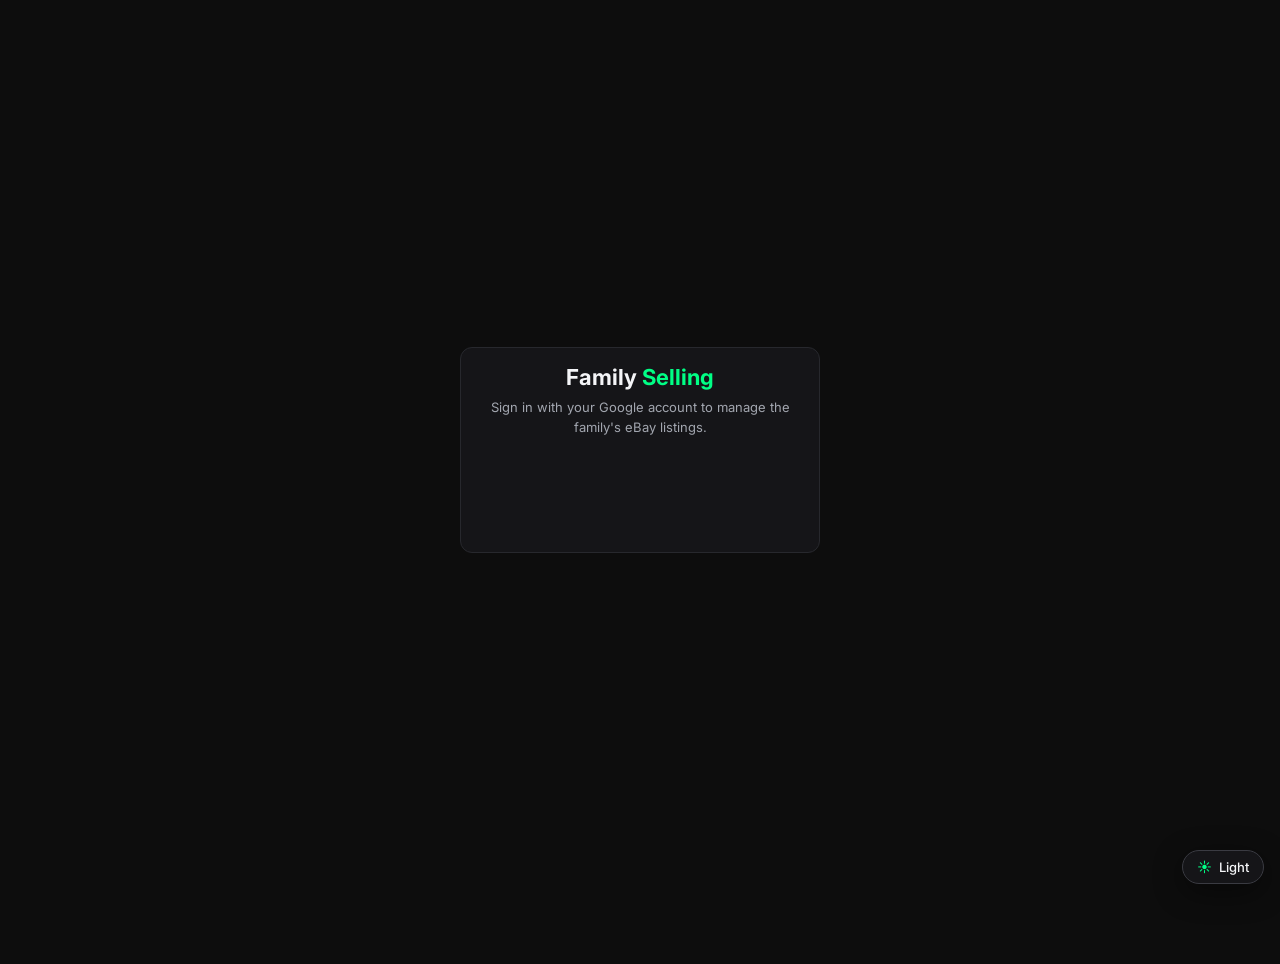
==== commit 007a73ff: "Unified dark theme + design tokens + light/dark toggle" ====
--- a/listing-agent.html
+++ b/listing-agent.html
@@ -7,138 +7,130 @@
 <script src="https://accounts.google.com/gsi/client" async defer></script>
 <script src="shared/config.js"></script>
 <script src="shared/auth.js"></script>
+<link rel="stylesheet" href="shared/tokens.css">
+<script src="shared/theme.js"></script>
 <style>
 *,*::before,*::after{box-sizing:border-box;margin:0;padding:0}
-body{font-family:system-ui,-apple-system,sans-serif;font-size:15px;color:#1a1a1a;background:#f5f5f3;min-height:100vh;padding-bottom:4rem}
+body{font-family:var(--font);font-size:15px;color:var(--text);background:var(--bg);min-height:100vh;padding-bottom:4rem;-webkit-font-smoothing:antialiased}
 .container{max-width:680px;margin:0 auto;padding:0 1.25rem}
-.header{background:#fff;border-bottom:1px solid #e4e4e0;padding:1.25rem 0;margin-bottom:1.5rem}
-.header h1{font-size:20px;font-weight:600;color:#1a1a1a}
-.header p{font-size:13px;color:#666;margin-top:4px}
-.step-bar{display:flex;background:#fff;border:1px solid #e4e4e0;border-radius:12px;overflow:hidden;margin-bottom:1.5rem}
-.step{flex:1;padding:9px 3px;text-align:center;font-size:11px;color:#bbb;background:#f5f5f3;border-right:1px solid #e4e4e0;transition:all .15s;line-height:1.4}
+.header{background:var(--surface);border-bottom:1px solid var(--border);padding:1.25rem 0;margin-bottom:1.5rem}
+.header h1{font-size:20px;font-weight:600;color:var(--text)}
+.header p{font-size:13px;color:var(--text-dim);margin-top:4px}
+/* step bar */
+.step-bar{display:flex;background:var(--surface);border:1px solid var(--border);border-radius:12px;overflow:hidden;margin-bottom:1.5rem}
+.step{flex:1;padding:9px 3px;text-align:center;font-size:11px;color:var(--muted);background:transparent;border-right:1px solid var(--border);transition:all .15s;line-height:1.4}
 .step:last-child{border-right:none}
-.step.active{background:#fff;color:#1a1a1a;font-weight:600}
-.step.done{color:#16a34a}
-.card{background:#fff;border:1px solid #e4e4e0;border-radius:12px;padding:1rem 1.25rem;margin-bottom:1rem}
-.lbl{font-size:10px;font-weight:700;color:#aaa;text-transform:uppercase;letter-spacing:.06em;margin-bottom:.75rem;display:block}
-/* API key */
-.key-row{display:flex;gap:8px;margin:.5rem 0}
-.key-row input{flex:1;padding:9px 12px;border:1px solid #d1d5db;border-radius:8px;font-size:13px;font-family:monospace;background:#fff;color:#1a1a1a;outline:none}
-.key-row input:focus{border-color:#4a6cf7}
-.key-note{font-size:11px;color:#999;line-height:1.5}
-.save-btn{padding:9px 16px;background:#1a1a1a;color:#fff;border:none;border-radius:8px;font-size:13px;cursor:pointer;font-family:inherit;white-space:nowrap}
-.save-btn:hover{background:#333}
-/* Guided photo slots */
-.photo-intro{font-size:13px;color:#555;margin-bottom:1rem;line-height:1.6;padding:.75rem 1rem;background:#f5f5f3;border-radius:8px}
-.photo-intro strong{color:#1a1a1a}
+.step.active{background:var(--surface-2);color:var(--text);font-weight:600}
+.step.done{color:var(--good)}
+.card{background:var(--surface);border:1px solid var(--border);border-radius:12px;padding:1rem 1.25rem;margin-bottom:1rem}
+.lbl{font-size:10px;font-weight:700;color:var(--muted);text-transform:uppercase;letter-spacing:.06em;margin-bottom:.75rem;display:block}
+/* photo intro + slots */
+.photo-intro{font-size:13px;color:var(--text-dim);margin-bottom:1rem;line-height:1.6;padding:.75rem 1rem;background:var(--surface-2);border-radius:8px}
+.photo-intro strong{color:var(--text)}
 .slots{display:grid;grid-template-columns:repeat(5,1fr);gap:8px;margin-bottom:1rem}
-.slot{border:2px dashed #d1d5db;border-radius:10px;aspect-ratio:1;display:flex;flex-direction:column;align-items:center;justify-content:center;cursor:pointer;transition:all .15s;position:relative;background:#fafafa;text-align:center;padding:8px}
-.slot:hover{border-color:#4a6cf7;background:#f0f4ff}
-.slot.filled{border-style:solid;border-color:#16a34a;background:#f0fdf4}
-.slot.optional{border-style:dashed;border-color:#d1d5db}
+.slot{border:2px dashed var(--border-lit);border-radius:10px;aspect-ratio:1;display:flex;flex-direction:column;align-items:center;justify-content:center;cursor:pointer;transition:all .15s;position:relative;background:var(--surface-2);text-align:center;padding:8px}
+.slot:hover{border-color:var(--accent);background:color-mix(in srgb,var(--accent) 8%,var(--surface-2))}
+.slot.filled{border-style:solid;border-color:var(--good);background:color-mix(in srgb,var(--good) 12%,transparent)}
+.slot.optional{border-style:dashed;border-color:var(--border-lit)}
 .slot img{width:100%;height:100%;object-fit:cover;border-radius:7px;position:absolute;inset:0}
 .slot-icon{font-size:22px;display:block;margin-bottom:4px}
-.slot-label{font-size:11px;font-weight:600;color:#555;line-height:1.3}
-.slot-sub{font-size:10px;color:#aaa;margin-top:2px;line-height:1.2}
-.slot-rm{position:absolute;top:-7px;right:-7px;width:20px;height:20px;border-radius:50%;background:#fee2e2;border:1px solid #fca5a5;cursor:pointer;font-size:13px;color:#dc2626;display:flex;align-items:center;justify-content:center;z-index:2;line-height:1}
-.slot-badge{position:absolute;top:4px;left:4px;background:#16a34a;color:#fff;font-size:9px;font-weight:700;padding:1px 5px;border-radius:10px;z-index:2}
-.slot-req{position:absolute;top:4px;right:4px;background:#ef4444;color:#fff;font-size:9px;padding:1px 5px;border-radius:10px}
-.slots-note{font-size:11px;color:#aaa;margin-bottom:1rem}
-/* Confirm */
+.slot-label{font-size:11px;font-weight:600;color:var(--text-dim);line-height:1.3}
+.slot-sub{font-size:10px;color:var(--muted);margin-top:2px;line-height:1.2}
+.slot-rm{position:absolute;top:-7px;right:-7px;width:20px;height:20px;border-radius:50%;background:color-mix(in srgb,var(--bad) 22%,var(--surface));border:1px solid var(--bad);cursor:pointer;font-size:13px;color:var(--bad);display:flex;align-items:center;justify-content:center;z-index:2;line-height:1}
+.slot-badge{position:absolute;top:4px;left:4px;background:var(--good);color:var(--accent-ink);font-size:9px;font-weight:700;padding:1px 5px;border-radius:10px;z-index:2}
+.slot-req{position:absolute;top:4px;right:4px;background:var(--bad);color:#fff;font-size:9px;padding:1px 5px;border-radius:10px}
+.slots-note{font-size:11px;color:var(--muted);margin-bottom:1rem}
+/* confirm */
 .confirm-grid{display:grid;grid-template-columns:1fr 1fr;gap:10px;margin-bottom:12px}
 .cf{display:flex;flex-direction:column;gap:4px}
-.cf label{font-size:11px;font-weight:600;color:#aaa;text-transform:uppercase;letter-spacing:.05em}
-.cf input,.cf select{padding:8px 10px;border:1px solid #d1d5db;border-radius:8px;font-size:13px;background:#fff;color:#1a1a1a;outline:none;font-family:inherit;width:100%}
-.cf input:focus,.cf select:focus{border-color:#4a6cf7}
-.cf input.hi,.cf select.hi{border-color:#f59e0b;background:#fffbeb}
-.conf-row{display:flex;align-items:center;gap:8px;margin-bottom:.75rem;font-size:13px;padding:.625rem .875rem;border-radius:8px}
+.cf label{font-size:11px;font-weight:600;color:var(--muted);text-transform:uppercase;letter-spacing:.05em}
+.cf input,.cf select{padding:8px 10px;border:1px solid var(--border);border-radius:8px;font-size:13px;background:var(--bg);color:var(--text);outline:none;font-family:inherit;width:100%}
+.cf input:focus,.cf select:focus{border-color:var(--accent)}
+.cf input.hi,.cf select.hi{border-color:var(--warn);background:color-mix(in srgb,var(--warn) 12%,transparent)}
+.conf-row{display:flex;align-items:center;gap:8px;margin-bottom:.75rem;font-size:13px;padding:.625rem .875rem;border-radius:8px;background:var(--surface-2)}
 .conf-dot{width:9px;height:9px;border-radius:50%;flex-shrink:0}
-/* Condition */
+/* condition */
 .qi{margin-bottom:12px}
-.qi label{font-size:13px;font-weight:500;display:block;margin-bottom:4px;color:#1a1a1a}
-.qi select,.qi input[type="text"]{width:100%;padding:8px 10px;border:1px solid #d1d5db;border-radius:8px;font-size:13px;background:#fff;color:#1a1a1a;outline:none;font-family:inherit}
-/* Price */
-.price-hi{background:#f0fdf4;border:1px solid #bbf7d0;border-radius:12px;padding:1rem 1.25rem;margin-bottom:1rem;display:flex;align-items:center;justify-content:space-between}
-.price-main{font-size:28px;font-weight:700;color:#16a34a}
-.price-floor{font-size:12px;color:#555;margin-top:2px}
-.pr{display:flex;align-items:center;justify-content:space-between;padding:7px 0;border-bottom:1px solid #f0f0ec}
+.qi label{font-size:13px;font-weight:500;display:block;margin-bottom:4px;color:var(--text)}
+.qi select,.qi input[type="text"]{width:100%;padding:8px 10px;border:1px solid var(--border);border-radius:8px;font-size:13px;background:var(--bg);color:var(--text);outline:none;font-family:inherit}
+/* price */
+.price-hi{background:color-mix(in srgb,var(--good) 12%,var(--surface));border:1px solid color-mix(in srgb,var(--good) 30%,var(--border));border-radius:12px;padding:1rem 1.25rem;margin-bottom:1rem;display:flex;align-items:center;justify-content:space-between}
+.price-main{font-size:28px;font-weight:700;color:var(--accent)}
+.price-floor{font-size:12px;color:var(--text-dim);margin-top:2px}
+.pr{display:flex;align-items:center;justify-content:space-between;padding:7px 0;border-bottom:1px solid var(--border)}
 .pr:last-child{border-bottom:none}
-.ps{font-size:13px;color:#555}
-.pv{font-size:13px;font-weight:500;color:#1a1a1a}
-/* Buttons */
-.btn{display:inline-flex;align-items:center;gap:6px;padding:9px 16px;border:1px solid #d1d5db;border-radius:8px;background:#fff;color:#1a1a1a;font-size:13px;cursor:pointer;font-family:inherit;transition:background .12s,transform .1s}
-.btn:hover{background:#f5f5f3}
+.ps{font-size:13px;color:var(--text-dim)}
+.pv{font-size:13px;font-weight:500;color:var(--text)}
+/* buttons */
+.btn{display:inline-flex;align-items:center;gap:6px;padding:9px 16px;border:1px solid var(--border-lit);border-radius:8px;background:var(--surface-2);color:var(--text);font-size:13px;cursor:pointer;font-family:inherit;transition:background .12s,transform .1s,border-color .12s}
+.btn:hover{background:var(--surface);border-color:var(--accent)}
 .btn:active{transform:scale(.98)}
-.btn-p{background:#1a1a1a;color:#fff;border-color:transparent}
-.btn-p:hover{background:#333}
+.btn-p{background:var(--accent);color:var(--accent-ink);border-color:var(--accent);font-weight:600}
+.btn-p:hover{filter:brightness(1.08);background:var(--accent)}
 .btn-sm{padding:5px 11px;font-size:12px}
 .btn-row{display:flex;gap:8px;flex-wrap:wrap;margin-top:1.25rem;align-items:center}
-/* Listing */
-.lo{background:#f5f5f3;border-radius:8px;padding:1rem;font-size:13px;line-height:1.7;color:#1a1a1a;white-space:pre-wrap;word-break:break-word;max-height:280px;overflow-y:auto}
+/* listing output */
+.lo{background:var(--surface-2);border-radius:8px;padding:1rem;font-size:13px;line-height:1.7;color:var(--text);white-space:pre-wrap;word-break:break-word;max-height:280px;overflow-y:auto}
 .cb{display:flex;align-items:center;justify-content:space-between;margin-bottom:.625rem}
-.cc{font-size:11px;color:#aaa;margin-top:4px}
-/* Sheets config */
-.sheets-row{display:flex;gap:8px;margin-top:.5rem;align-items:flex-start}
-.sheets-row input{flex:1;padding:8px 10px;border:1px solid #d1d5db;border-radius:8px;font-size:12px;font-family:monospace;background:#fff;color:#1a1a1a;outline:none}
-.sheets-row input:focus{border-color:#4a6cf7}
-.sheets-row button{padding:8px 14px;background:#0f9d58;color:#fff;border:none;border-radius:8px;font-size:12px;cursor:pointer;font-family:inherit;white-space:nowrap}
-.sheets-row button:hover{background:#0b8043}
-/* Loading / misc */
-.loading{display:flex;flex-direction:column;align-items:center;padding:3rem 1rem;gap:.75rem;color:#555;font-size:13px}
-.loading small{color:#aaa;font-size:11px}
-.spinner{width:28px;height:28px;border:2.5px solid #e4e4e0;border-top-color:#4a6cf7;border-radius:50%;animation:spin .8s linear infinite}
+.cc{font-size:11px;color:var(--muted);margin-top:4px}
+/* loading / misc */
+.loading{display:flex;flex-direction:column;align-items:center;padding:3rem 1rem;gap:.75rem;color:var(--text-dim);font-size:13px}
+.loading small{color:var(--muted);font-size:11px}
+.spinner{width:28px;height:28px;border:2.5px solid var(--border);border-top-color:var(--accent);border-radius:50%;animation:spin .8s linear infinite}
 @keyframes spin{to{transform:rotate(360deg)}}
-.err{background:#fef2f2;color:#dc2626;padding:.875rem 1rem;border-radius:8px;font-size:13px;border:1px solid #fecaca;margin-bottom:1rem;line-height:1.5}
-.ok{background:#f0fdf4;color:#15803d;padding:.875rem 1rem;border-radius:8px;font-size:13px;border:1px solid #bbf7d0;margin-bottom:.75rem}
-.warn{background:#fff7ed;color:#c2410c;padding:.75rem 1rem;border-radius:8px;font-size:13px;border:1px solid #fed7aa;margin-bottom:.75rem}
-.flash{color:#16a34a;font-size:12px;font-weight:500}
+.err{background:color-mix(in srgb,var(--bad) 12%,transparent);color:var(--bad);padding:.875rem 1rem;border-radius:8px;font-size:13px;border:1px solid color-mix(in srgb,var(--bad) 35%,transparent);margin-bottom:1rem;line-height:1.5}
+.ok{background:color-mix(in srgb,var(--good) 12%,transparent);color:var(--good);padding:.875rem 1rem;border-radius:8px;font-size:13px;border:1px solid color-mix(in srgb,var(--good) 35%,transparent);margin-bottom:.75rem}
+.warn{background:color-mix(in srgb,var(--warn) 14%,transparent);color:var(--warn);padding:.75rem 1rem;border-radius:8px;font-size:13px;border:1px solid color-mix(in srgb,var(--warn) 35%,transparent);margin-bottom:.75rem}
+.flash{color:var(--good);font-size:12px;font-weight:500}
 .bdg{display:inline-block;padding:2px 9px;border-radius:20px;font-size:11px;font-weight:600}
-.bdg-g{background:#dcfce7;color:#15803d}
-.bdg-a{background:#fef9c3;color:#854d0e}
-.tips{background:#fffbeb;border:1px solid #fde68a;border-radius:12px;padding:1rem 1.25rem;margin-bottom:1rem}
-.rl{font-size:12px;color:#aaa;cursor:pointer;text-decoration:underline;margin-left:auto}
-.mini-spin{width:14px;height:14px;border:2px solid #e4e4e0;border-top-color:#4a6cf7;border-radius:50%;animation:spin .8s linear infinite;flex-shrink:0;display:inline-block;vertical-align:middle}
-.note{font-size:12px;color:#888;margin-bottom:.875rem;line-height:1.5}
-.tag{display:inline-flex;align-items:center;padding:3px 9px;border-radius:20px;font-size:11px;background:#eff6ff;color:#1d4ed8;font-weight:500;margin:2px}
-/* Status panel */
-.status-item{display:flex;align-items:center;gap:7px;padding:7px 10px;background:#f5f5f3;border-radius:8px;min-width:0}
-.st-dot{width:9px;height:9px;border-radius:50%;background:#d1d5db;flex-shrink:0;transition:background .3s}
-.st-dot.ok{background:#16a34a}
-.st-dot.err{background:#dc2626}
-.st-dot.warn{background:#f59e0b}
-.st-dot.spin{background:#4a6cf7;animation:pulse 1s ease-in-out infinite}
+.bdg-g{background:color-mix(in srgb,var(--good) 18%,transparent);color:var(--good)}
+.bdg-a{background:color-mix(in srgb,var(--warn) 18%,transparent);color:var(--warn)}
+.tips{background:color-mix(in srgb,var(--warn) 10%,var(--surface));border:1px solid color-mix(in srgb,var(--warn) 30%,var(--border));border-radius:12px;padding:1rem 1.25rem;margin-bottom:1rem}
+.rl{font-size:12px;color:var(--muted);cursor:pointer;text-decoration:underline;margin-left:auto}
+.mini-spin{width:14px;height:14px;border:2px solid var(--border);border-top-color:var(--accent);border-radius:50%;animation:spin .8s linear infinite;flex-shrink:0;display:inline-block;vertical-align:middle}
+.note{font-size:12px;color:var(--text-dim);margin-bottom:.875rem;line-height:1.5}
+.tag{display:inline-flex;align-items:center;padding:3px 9px;border-radius:20px;font-size:11px;background:color-mix(in srgb,var(--accent-2) 16%,transparent);color:var(--accent-2);font-weight:500;margin:2px}
+/* status panel */
+.status-item{display:flex;align-items:center;gap:7px;padding:7px 10px;background:var(--surface-2);border-radius:8px;min-width:0}
+.st-dot{width:9px;height:9px;border-radius:50%;background:var(--muted);flex-shrink:0;transition:background .3s}
+.st-dot.ok{background:var(--good)}
+.st-dot.err{background:var(--bad)}
+.st-dot.warn{background:var(--warn)}
+.st-dot.spin{background:var(--accent-2);animation:pulse 1s ease-in-out infinite}
 @keyframes pulse{0%,100%{opacity:1}50%{opacity:.4}}
-.st-label{font-size:12px;font-weight:600;color:#1a1a1a;flex-shrink:0}
-.st-msg{font-size:11px;color:#666;margin-left:auto;text-align:right;overflow:hidden;text-overflow:ellipsis;white-space:nowrap;max-width:120px}
-.bulk-zone{display:block;border:2px dashed #4a6cf7;border-radius:12px;padding:1.5rem 1rem;text-align:center;background:#f8f9ff;cursor:pointer;transition:all .15s;color:#555;font-size:14px;margin-bottom:1rem}
-.bulk-zone:hover{background:#eff3ff;border-color:#3451d1}
-.bulk-zone.dragging{background:#e8edff;border-color:#1d4ed8;border-style:solid}
-/* Slot guidance */
-.slot-guide{background:#f5f5f3;border-radius:10px;padding:.875rem 1rem;margin-bottom:1rem}
-.slot-guide-title{font-size:11px;font-weight:700;color:#aaa;text-transform:uppercase;letter-spacing:.05em;margin-bottom:.625rem}
+.st-label{font-size:12px;font-weight:600;color:var(--text);flex-shrink:0}
+.st-msg{font-size:11px;color:var(--text-dim);margin-left:auto;text-align:right;overflow:hidden;text-overflow:ellipsis;white-space:nowrap;max-width:120px}
+/* bulk zone */
+.bulk-zone{display:block;border:2px dashed var(--accent);border-radius:12px;padding:1.5rem 1rem;text-align:center;background:color-mix(in srgb,var(--accent) 6%,var(--surface));cursor:pointer;transition:all .15s;color:var(--text-dim);font-size:14px;margin-bottom:1rem}
+.bulk-zone:hover{background:color-mix(in srgb,var(--accent) 12%,var(--surface));border-color:var(--accent)}
+.bulk-zone.dragging{background:color-mix(in srgb,var(--accent) 16%,var(--surface));border-color:var(--accent);border-style:solid}
+/* slot guidance */
+.slot-guide{background:var(--surface-2);border-radius:10px;padding:.875rem 1rem;margin-bottom:1rem}
+.slot-guide-title{font-size:11px;font-weight:700;color:var(--muted);text-transform:uppercase;letter-spacing:.05em;margin-bottom:.625rem}
 .slot-guide-items{display:flex;flex-wrap:wrap;gap:6px}
-.sg-item{display:flex;align-items:center;gap:5px;font-size:12px;color:#555;background:#fff;border:1px solid #e4e4e0;border-radius:6px;padding:4px 10px}
-.sg-item.req{border-color:#4a6cf7;color:#1d4ed8;background:#eff6ff}
-.sg-req-dot{width:6px;height:6px;border-radius:50%;background:#4a6cf7;flex-shrink:0}
-/* Slot confidence badges */
+.sg-item{display:flex;align-items:center;gap:5px;font-size:12px;color:var(--text-dim);background:var(--surface);border:1px solid var(--border);border-radius:6px;padding:4px 10px}
+.sg-item.req{border-color:var(--accent);color:var(--accent);background:color-mix(in srgb,var(--accent) 10%,transparent)}
+.sg-req-dot{width:6px;height:6px;border-radius:50%;background:var(--muted);flex-shrink:0}
+/* slot confidence badges */
 .slot-conf{position:absolute;bottom:4px;left:4px;font-size:9px;font-weight:700;padding:1px 5px;border-radius:8px;z-index:2}
-.slot-conf-high{background:#dcfce7;color:#15803d}
-.slot-conf-med{background:#fef9c3;color:#854d0e}
-.slot-conf-low{background:#fee2e2;color:#991b1b}
-.slot.ai-assigned{border-color:#4a6cf7!important}
-/* Auth gate + user chip (Phase 3) */
+.slot-conf-high{background:color-mix(in srgb,var(--good) 20%,transparent);color:var(--good)}
+.slot-conf-med{background:color-mix(in srgb,var(--warn) 20%,transparent);color:var(--warn)}
+.slot-conf-low{background:color-mix(in srgb,var(--bad) 20%,transparent);color:var(--bad)}
+.slot.ai-assigned{border-color:var(--accent-2)!important}
+/* auth gate + user chip */
 .hidden{display:none!important}
 .gate{min-height:100vh;display:grid;place-items:center;padding:1.5rem}
 .gate .card{max-width:360px;width:100%;text-align:center;margin:0}
-.gate .mark{font-size:22px;font-weight:700;margin-bottom:.4rem;color:#1a1a1a}
-.gate .mark b{color:#4a6cf7}
-.gate p{font-size:13px;color:#666;margin:0 0 1.4rem;line-height:1.55}
+.gate .mark{font-size:22px;font-weight:700;margin-bottom:.4rem;color:var(--text)}
+.gate .mark b{color:var(--accent)}
+.gate p{font-size:13px;color:var(--text-dim);margin:0 0 1.4rem;line-height:1.55}
 .gate .gbtn{display:flex;justify-content:center;min-height:44px}
-.gate .err{background:none;border:none;padding:0;margin:.9rem 0 0;color:#dc2626;font-size:13px;min-height:18px}
-.userchip{display:inline-flex;align-items:center;gap:8px;background:#fff;border:1px solid #e4e4e0;border-radius:999px;padding:4px 6px 4px 12px;font-size:13px;color:#555;white-space:nowrap}
-.userchip .avatar{width:26px;height:26px;border-radius:50%;background:#eff6ff;color:#4a6cf7;display:grid;place-items:center;font-size:12px;font-weight:600}
-.userchip button{background:none;border:none;color:#999;font-size:12px;cursor:pointer;font-family:inherit;padding:2px 6px}
-.userchip button:hover{color:#1a1a1a}
+.gate .err{background:none;border:none;padding:0;margin:.9rem 0 0;color:var(--bad);font-size:13px;min-height:18px}
+.userchip{display:inline-flex;align-items:center;gap:8px;background:var(--surface);border:1px solid var(--border);border-radius:999px;padding:4px 6px 4px 12px;font-size:13px;color:var(--text-dim);white-space:nowrap}
+.userchip .avatar{width:26px;height:26px;border-radius:50%;background:color-mix(in srgb,var(--accent) 16%,var(--surface));color:var(--accent);display:grid;place-items:center;font-size:12px;font-weight:600}
+.userchip button{background:none;border:none;color:var(--muted);font-size:12px;cursor:pointer;font-family:inherit;padding:2px 6px}
+.userchip button:hover{color:var(--text)}
+:focus-visible{outline:2px solid var(--accent);outline-offset:2px;border-radius:4px}
 </style>
 </head>
 <body>
@@ -181,11 +173,11 @@
       <div class="status-item" id="st-drive">   <span class="st-dot"></span><span class="st-label">Google Drive</span> <span class="st-msg">Checking…</span></div>
     </div>
     <div id="statusEbayConnect" style="display:none;margin-top:.875rem;padding-top:.875rem;border-top:1px solid #f0f0ec">
-      <p style="font-size:12px;color:#555;margin:0">
+      <p style="font-size:12px;color:var(--text-dim);margin:0">
         &#9888; eBay isn't connected right now. This is managed by the account admin &mdash; please let them know so they can reconnect it.
       </p>
     </div>
-        <p style="font-size:11px;color:#aaa;margin-top:.75rem">Backend: <span id="serverUrlDisplay" style="font-family:monospace"></span></p>
+        <p style="font-size:11px;color:var(--muted);margin-top:.75rem">Backend: <span id="serverUrlDisplay" style="font-family:monospace"></span></p>
   </div>
 
   <!-- STEP 1: GUIDED PHOTOS -->
@@ -201,7 +193,7 @@
       <label for="bulkInput" class="bulk-zone" id="bulkZone">
         <span style="font-size:28px;display:block;margin-bottom:.5rem">&#128444;</span>
         <strong>Drop all photos here</strong> &mdash; or click to select multiple
-        <span style="display:block;font-size:11px;color:#aaa;margin-top:5px">The agent will automatically assign each photo to the right slot &bull; JPEG &bull; PNG &bull; WebP</span>
+        <span style="display:block;font-size:11px;color:var(--muted);margin-top:5px">The agent will automatically assign each photo to the right slot &bull; JPEG &bull; PNG &bull; WebP</span>
       </label>
 
       <!-- Slot guidance -->
@@ -228,126 +220,6 @@
   <div id="p3" style="display:none"></div>
   <div id="p4" style="display:none"></div>
   <div id="p5" style="display:none"></div>
-
-  <!-- GOOGLE SHEETS + DRIVE SETUP INSTRUCTIONS -->
-  <div class="card" style="margin-top:2rem;border-color:#e4e4e0">
-    <span class="lbl" style="margin-top:1.25rem">Google Sheets &amp; Drive setup guide</span>
-    <p class="note">This script handles both item data logging to Sheets and photo storage to Drive. Update your existing Apps Script by replacing all the code with the version below, then follow the authorisation steps carefully.</p>
-    <ol style="font-size:13px;color:#555;line-height:2;padding-left:1.25rem">
-      <li>Go to <a href="https://script.google.com" target="_blank" style="color:#1d4ed8">script.google.com</a> and open your existing project</li>
-      <li>Select all the code and replace it with the script below</li>
-      <li><strong>Authorise Drive access:</strong> in the function dropdown (top toolbar) select <strong>authoriseDrive</strong> &rarr; click <strong>Run</strong> &rarr; click through all Google permission prompts and grant access to both Sheets and Drive</li>
-      <li>Click <strong>Deploy &rarr; Manage deployments</strong> &rarr; pencil icon &rarr; <strong>New version</strong> &rarr; Deploy</li>
-      <li>Test: visit <code style="font-size:11px;background:#f5f5f3;padding:1px 4px;border-radius:3px">https://your-railway-url.up.railway.app/test/drive</code> &mdash; should return <strong>{"ok":true}</strong></li>
-    </ol>
-    <p class="note" style="margin-top:.5rem">&#128218; <strong>Drive folder structure:</strong> My Drive &rarr; <strong>eBay Listings</strong> &rarr; <em>2026-06-28 — Nike Air Max 90</em> &rarr; photos. Created automatically. Does not need to be in the same location as the spreadsheet.</p>
-    <div style="margin-top:1rem;background:#1a1a1a;border-radius:8px;padding:1rem;font-size:12px;font-family:monospace;color:#e5e7eb;line-height:1.7;overflow-x:auto">
-      <div style="color:#9ca3af;margin-bottom:.5rem">// eBay Agent — Apps Script (replace all existing code with this)</div>
-      <div>var SHEET_NAME    = "Items";</div>
-      <div>var ROOT_FOLDER   = "eBay Listings"; <span style="color:#9ca3af">// top-level folder in My Drive</span></div>
-      <div>&nbsp;</div>
-      <div><span style="color:#9ca3af">// ── Run this function ONCE to authorise Drive access ─────────────</span></div>
-      <div><span style="color:#9ca3af">// Select "authoriseDrive" in the dropdown above and click Run.</span></div>
-      <div><span style="color:#9ca3af">// Click through ALL Google permission prompts. Do this before deploying.</span></div>
-      <div>function authoriseDrive() {</div>
-      <div>&nbsp;&nbsp;<span style="color:#9ca3af">// Call every DriveApp method we use — forces Google to request all permissions</span></div>
-      <div>&nbsp;&nbsp;var root    = DriveApp.getRootFolder();</div>
-      <div>&nbsp;&nbsp;var testFolder = root.createFolder("_ebay_agent_auth_test");</div>
-      <div>&nbsp;&nbsp;var testBlob   = Utilities.newBlob("test", "text/plain", "test.txt");</div>
-      <div>&nbsp;&nbsp;var testFile   = testFolder.createFile(testBlob);</div>
-      <div>&nbsp;&nbsp;testFile.setTrashed(true);</div>
-      <div>&nbsp;&nbsp;testFolder.setTrashed(true);</div>
-      <div>&nbsp;&nbsp;var ss = SpreadsheetApp.getActiveSpreadsheet();</div>
-      <div>&nbsp;&nbsp;Logger.log("All permissions granted: Drive read+write, Sheets. You can now deploy.");</div>
-      <div>}</div>
-      <div>&nbsp;</div>
-      <div><span style="color:#9ca3af">// Get or create a folder by name inside a parent folder</span></div>
-      <div>function getOrCreateSubfolder(parent, name) {</div>
-      <div>&nbsp;&nbsp;var folders = parent.getFoldersByName(name);</div>
-      <div>&nbsp;&nbsp;return folders.hasNext() ? folders.next() : parent.createFolder(name);</div>
-      <div>}</div>
-      <div>&nbsp;</div>
-      <div><span style="color:#9ca3af">// Get or create the root eBay Listings folder</span></div>
-      <div>function getRootFolder() {</div>
-      <div>&nbsp;&nbsp;var folders = DriveApp.getFoldersByName(ROOT_FOLDER);</div>
-      <div>&nbsp;&nbsp;return folders.hasNext() ? folders.next() : DriveApp.createFolder(ROOT_FOLDER);</div>
-      <div>}</div>
-      <div>&nbsp;</div>
-      <div>function doPost(e) {</div>
-      <div>&nbsp;&nbsp;try {</div>
-      <div>&nbsp;&nbsp;&nbsp;&nbsp;var raw  = e.postData ? e.postData.contents : "{}";</div>
-      <div>&nbsp;&nbsp;&nbsp;&nbsp;var data = JSON.parse(raw);</div>
-      <div>&nbsp;</div>
-      <div>&nbsp;&nbsp;&nbsp;&nbsp;<span style="color:#9ca3af">// ── Batch image upload ────────────────────────</span></div>
-      <div>&nbsp;&nbsp;&nbsp;&nbsp;if (data.action === "uploadBatch") {</div>
-      <div>&nbsp;&nbsp;&nbsp;&nbsp;&nbsp;&nbsp;var root    = getRootFolder();</div>
-      <div>&nbsp;&nbsp;&nbsp;&nbsp;&nbsp;&nbsp;var folder  = getOrCreateSubfolder(root, data.folderName || "Uploads");</div>
-      <div>&nbsp;&nbsp;&nbsp;&nbsp;&nbsp;&nbsp;var results = [];</div>
-      <div>&nbsp;&nbsp;&nbsp;&nbsp;&nbsp;&nbsp;for (var i = 0; i &lt; data.images.length; i++) {</div>
-      <div>&nbsp;&nbsp;&nbsp;&nbsp;&nbsp;&nbsp;&nbsp;&nbsp;var img   = data.images[i];</div>
-      <div>&nbsp;&nbsp;&nbsp;&nbsp;&nbsp;&nbsp;&nbsp;&nbsp;var bytes = Utilities.base64Decode(img.base64);</div>
-      <div>&nbsp;&nbsp;&nbsp;&nbsp;&nbsp;&nbsp;&nbsp;&nbsp;var blob  = Utilities.newBlob(bytes, img.mimeType || "image/jpeg", img.filename || ("photo_" + (i+1) + ".jpg"));</div>
-      <div>&nbsp;&nbsp;&nbsp;&nbsp;&nbsp;&nbsp;&nbsp;&nbsp;var file  = folder.createFile(blob);</div>
-      <div>&nbsp;&nbsp;&nbsp;&nbsp;&nbsp;&nbsp;&nbsp;&nbsp;file.setSharing(DriveApp.Access.ANYONE_WITH_LINK, DriveApp.Permission.VIEW);</div>
-      <div>&nbsp;&nbsp;&nbsp;&nbsp;&nbsp;&nbsp;&nbsp;&nbsp;results.push({url: "https://drive.google.com/uc?export=view&id=" + file.getId(), id: file.getId()});</div>
-      <div>&nbsp;&nbsp;&nbsp;&nbsp;&nbsp;&nbsp;}</div>
-      <div>&nbsp;&nbsp;&nbsp;&nbsp;&nbsp;&nbsp;return ContentService.createTextOutput(</div>
-      <div>&nbsp;&nbsp;&nbsp;&nbsp;&nbsp;&nbsp;&nbsp;&nbsp;JSON.stringify({status:"ok", results:results, folderId:folder.getId()}))</div>
-      <div>&nbsp;&nbsp;&nbsp;&nbsp;&nbsp;&nbsp;&nbsp;&nbsp;.setMimeType(ContentService.MimeType.JSON);</div>
-      <div>&nbsp;&nbsp;&nbsp;&nbsp;}</div>
-      <div>&nbsp;&nbsp;&nbsp;&nbsp;<span style="color:#9ca3af">// ── Single image upload ───────────────────────</span></div>
-      <div>&nbsp;&nbsp;&nbsp;&nbsp;if (data.action === "uploadImage") {</div>
-      <div>&nbsp;&nbsp;&nbsp;&nbsp;&nbsp;&nbsp;var root    = getRootFolder();</div>
-      <div>&nbsp;&nbsp;&nbsp;&nbsp;&nbsp;&nbsp;<span style="color:#9ca3af">// Use item subfolder name sent from agent, or fall back to date</span></div>
-      <div>&nbsp;&nbsp;&nbsp;&nbsp;&nbsp;&nbsp;var subName = data.folderName || Utilities.formatDate(new Date(), "Europe/London", "yyyy-MM-dd");</div>
-      <div>&nbsp;&nbsp;&nbsp;&nbsp;&nbsp;&nbsp;var folder  = getOrCreateSubfolder(root, subName);</div>
-      <div>&nbsp;&nbsp;&nbsp;&nbsp;&nbsp;&nbsp;var bytes   = Utilities.base64Decode(data.base64);</div>
-      <div>&nbsp;&nbsp;&nbsp;&nbsp;&nbsp;&nbsp;var blob    = Utilities.newBlob(bytes, data.mimeType || "image/jpeg", data.filename || "photo.jpg");</div>
-      <div>&nbsp;&nbsp;&nbsp;&nbsp;&nbsp;&nbsp;var file    = folder.createFile(blob);</div>
-      <div>&nbsp;&nbsp;&nbsp;&nbsp;&nbsp;&nbsp;<span style="color:#9ca3af">// Share with link so eBay can access the image URL</span></div>
-      <div>&nbsp;&nbsp;&nbsp;&nbsp;&nbsp;&nbsp;file.setSharing(DriveApp.Access.ANYONE_WITH_LINK, DriveApp.Permission.VIEW);</div>
-      <div>&nbsp;&nbsp;&nbsp;&nbsp;&nbsp;&nbsp;var url = "https://drive.google.com/uc?export=view&id=" + file.getId();</div>
-      <div>&nbsp;&nbsp;&nbsp;&nbsp;&nbsp;&nbsp;return ContentService.createTextOutput(</div>
-      <div>&nbsp;&nbsp;&nbsp;&nbsp;&nbsp;&nbsp;&nbsp;&nbsp;JSON.stringify({status:"ok", url:url, id:file.getId(), folderId:folder.getId()}))</div>
-      <div>&nbsp;&nbsp;&nbsp;&nbsp;&nbsp;&nbsp;&nbsp;&nbsp;.setMimeType(ContentService.MimeType.JSON);</div>
-      <div>&nbsp;&nbsp;&nbsp;&nbsp;}</div>
-      <div>&nbsp;</div>
-      <div>&nbsp;&nbsp;&nbsp;&nbsp;<span style="color:#9ca3af">// ── Item log ──────────────────────────────────</span></div>
-      <div>&nbsp;&nbsp;&nbsp;&nbsp;var ss    = SpreadsheetApp.getActiveSpreadsheet();</div>
-      <div>&nbsp;&nbsp;&nbsp;&nbsp;var sheet = ss.getSheetByName(SHEET_NAME) || ss.insertSheet(SHEET_NAME);</div>
-      <div>&nbsp;&nbsp;&nbsp;&nbsp;if (sheet.getLastRow() === 0) {</div>
-      <div>&nbsp;&nbsp;&nbsp;&nbsp;&nbsp;&nbsp;sheet.appendRow(["Date","Name","Brand","Model","Category","Subcategory",</div>
-      <div>&nbsp;&nbsp;&nbsp;&nbsp;&nbsp;&nbsp;&nbsp;&nbsp;"Colour","Material","Size","Gender","Era","Country","Key Specs","Condition",</div>
-      <div>&nbsp;&nbsp;&nbsp;&nbsp;&nbsp;&nbsp;&nbsp;&nbsp;"eBay Sold Avg","eBay Live Avg","Vinted Avg","Retail Price",</div>
-      <div>&nbsp;&nbsp;&nbsp;&nbsp;&nbsp;&nbsp;&nbsp;&nbsp;"Recommended Price","Best Offer Floor","Price Confidence",</div>
-      <div>&nbsp;&nbsp;&nbsp;&nbsp;&nbsp;&nbsp;&nbsp;&nbsp;"Listing Title","eBay Condition","Category Path","Postage","Photo Folder"]);</div>
-      <div>&nbsp;&nbsp;&nbsp;&nbsp;}</div>
-      <div>&nbsp;&nbsp;&nbsp;&nbsp;var folderUrl = data.photoFolderId</div>
-      <div>&nbsp;&nbsp;&nbsp;&nbsp;&nbsp;&nbsp;? "https://drive.google.com/drive/folders/" + data.photoFolderId : "";</div>
-      <div>&nbsp;&nbsp;&nbsp;&nbsp;sheet.appendRow([</div>
-      <div>&nbsp;&nbsp;&nbsp;&nbsp;&nbsp;&nbsp;new Date(), data.name, data.brand, data.model,</div>
-      <div>&nbsp;&nbsp;&nbsp;&nbsp;&nbsp;&nbsp;data.category, data.subcategory, data.color, data.material,</div>
-      <div>&nbsp;&nbsp;&nbsp;&nbsp;&nbsp;&nbsp;data.size, data.gender, data.approximate_age, data.country_of_manufacture,</div>
-      <div>&nbsp;&nbsp;&nbsp;&nbsp;&nbsp;&nbsp;data.key_specs, data.condition_summary,</div>
-      <div>&nbsp;&nbsp;&nbsp;&nbsp;&nbsp;&nbsp;data.ebay_sold_avg, data.ebay_current_avg,</div>
-      <div>&nbsp;&nbsp;&nbsp;&nbsp;&nbsp;&nbsp;data.vinted_avg, data.retail_price, data.recommended_price,</div>
-      <div>&nbsp;&nbsp;&nbsp;&nbsp;&nbsp;&nbsp;data.best_offer_floor, data.price_confidence,</div>
-      <div>&nbsp;&nbsp;&nbsp;&nbsp;&nbsp;&nbsp;data.listing_title, data.ebay_condition, data.category_path, data.postage,</div>
-      <div>&nbsp;&nbsp;&nbsp;&nbsp;&nbsp;&nbsp;folderUrl]);</div>
-      <div>&nbsp;&nbsp;&nbsp;&nbsp;return ContentService.createTextOutput(JSON.stringify({status:"ok"}))</div>
-      <div>&nbsp;&nbsp;&nbsp;&nbsp;&nbsp;&nbsp;.setMimeType(ContentService.MimeType.JSON);</div>
-      <div>&nbsp;&nbsp;} catch(err) {</div>
-      <div>&nbsp;&nbsp;&nbsp;&nbsp;return ContentService.createTextOutput(JSON.stringify({status:"error",message:err.toString()}))</div>
-      <div>&nbsp;&nbsp;&nbsp;&nbsp;&nbsp;&nbsp;.setMimeType(ContentService.MimeType.JSON);</div>
-      <div>&nbsp;&nbsp;}</div>
-      <div>}</div>
-      <div>&nbsp;</div>
-      <div>function doGet(e) {</div>
-      <div>&nbsp;&nbsp;return ContentService.createTextOutput(JSON.stringify({status:"ok",message:"eBay Agent connected"}))</div>
-      <div>&nbsp;&nbsp;&nbsp;&nbsp;.setMimeType(ContentService.MimeType.JSON);</div>
-      <div>}</div>
-    </div>
-  </div>
 
 </div><!-- /container -->
 
--- a/shared/tokens.css
+++ b/shared/tokens.css
@@ -0,0 +1,79 @@
+/* ===========================================================================
+   Family Selling — DESIGN TOKENS  (the single source of truth for styling)
+   ---------------------------------------------------------------------------
+   Every colour, font and radius the app uses is a variable defined here.
+   Dark is the default (:root); light values live under [data-theme="light"].
+   theme.js flips the data-theme attribute on <html> and remembers the choice.
+
+   To rebrand: change values in THIS file only — all pages update automatically.
+   Palette: "Neon Highlights" (near-black + neon green / electric blue / pink).
+   =========================================================================== */
+
+@import url('https://fonts.googleapis.com/css2?family=Inter:wght@400;500;600;700&family=IBM+Plex+Mono:wght@400;500&display=swap');
+
+:root {
+  color-scheme: dark;
+
+  /* ---- type ---- */
+  --font: 'Inter', system-ui, -apple-system, sans-serif;
+  --mono: 'IBM Plex Mono', ui-monospace, SFMono-Regular, monospace;
+
+  /* ---- neon-dark palette (default) ---- */
+  --bg:         #0D0D0D;   /* app background — almost black */
+  --surface:    #151518;   /* cards */
+  --surface-2:  #1E1F23;   /* raised / hover / nested */
+  --border:     #27282D;
+  --border-lit: #3A3B42;
+  --text:       #F4F5F7;   /* primary text (near-white, softer than pure) */
+  --text-dim:   #A2A6AF;   /* secondary text */
+  --muted:      #6C7079;   /* labels, captions */
+
+  --accent:     #00FF85;   /* neon green — primary action / value / money */
+  --accent-ink: #04140C;   /* text placed ON an accent fill */
+  --accent-2:   #1E90FF;   /* electric blue — links / info / spinners */
+  --hot:        #FF0099;   /* vivid pink — attention / hover flourish */
+
+  --good:       #00FF85;   /* success (shares the neon green) */
+  --warn:       #FFB020;   /* amber */
+  --bad:        #FF5470;   /* error / destructive */
+
+  /* ---- shape, depth & layout ---- */
+  --radius:     14px;
+  --radius-sm:  9px;
+  --gap:        20px;
+  --maxw:       980px;
+  --shadow:     0 8px 30px rgba(0,0,0,.45);
+  --glow:       0 0 22px rgba(0,255,133,.25);  /* neon halo (dark only) */
+
+  /* ---- back-compat aliases (older inline references keep working) ---- */
+  --display:    var(--font);
+  --body:       var(--font);
+  --brass:      var(--accent);
+  --brass-dim:  #00C46A;
+}
+
+[data-theme="light"] {
+  color-scheme: light;
+
+  --bg:         #FFFFFF;
+  --surface:    #F7F8FA;
+  --surface-2:  #EDEFF3;
+  --border:     #E4E7EC;
+  --border-lit: #D0D5DD;
+  --text:       #14161A;
+  --text-dim:   #565B66;
+  --muted:      #8A9099;
+
+  --accent:     #00B85F;   /* darker green — readable on white */
+  --accent-ink: #FFFFFF;
+  --accent-2:   #0A6CE0;
+  --hot:        #D6007F;
+
+  --good:       #12B76A;
+  --warn:       #B25E00;
+  --bad:        #D92D20;
+
+  --shadow:     0 6px 24px rgba(16,24,40,.10);
+  --glow:       none;
+  --brass-dim:  #00B85F;
+}
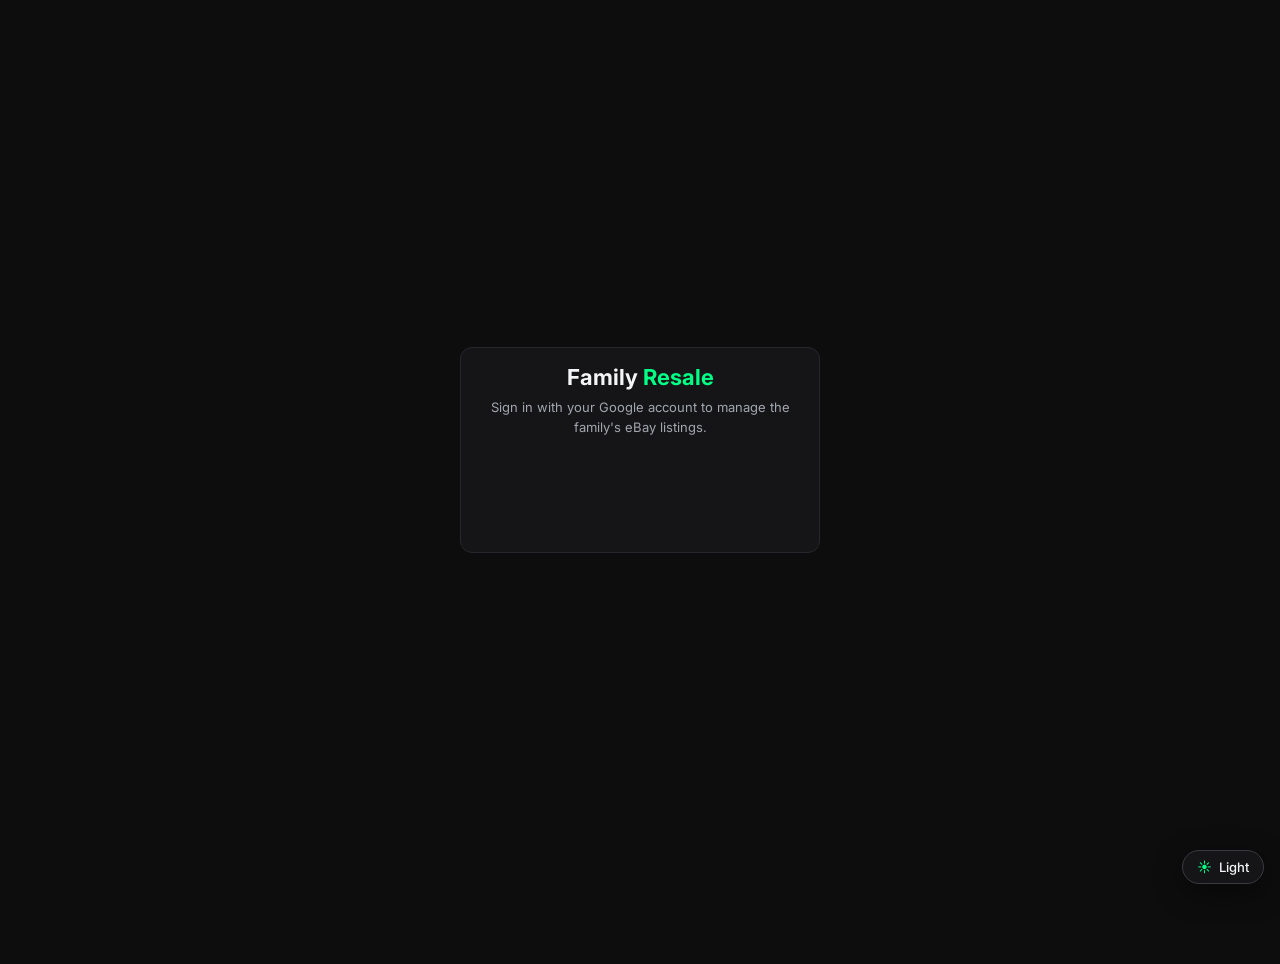
==== commit 701a568c: "Circular logo, mobile responsiveness, dark-mode Google button fix" ====
--- a/listing-agent.html
+++ b/listing-agent.html
@@ -11,7 +11,8 @@
 <script src="shared/theme.js"></script>
 <style>
 *,*::before,*::after{box-sizing:border-box;margin:0;padding:0}
-body{font-family:var(--font);font-size:15px;color:var(--text);background:var(--bg);min-height:100vh;padding-bottom:4rem;-webkit-font-smoothing:antialiased}
+html{overflow-x:hidden}
+body{font-family:var(--font);font-size:15px;color:var(--text);background:var(--bg);min-height:100vh;padding-bottom:4rem;overflow-x:hidden;-webkit-font-smoothing:antialiased}
 .container{max-width:680px;margin:0 auto;padding:0 1.25rem}
 .header{background:var(--surface);border-bottom:1px solid var(--border);padding:1.25rem 0;margin-bottom:1.5rem}
 .header h1{font-size:20px;font-weight:600;color:var(--text)}
@@ -125,12 +126,41 @@
 .gate .mark b{color:var(--accent)}
 .gate p{font-size:13px;color:var(--text-dim);margin:0 0 1.4rem;line-height:1.55}
 .gate .gbtn{display:flex;justify-content:center;min-height:44px}
+.gate .gbtn > div,.gate .gbtn iframe{border-radius:100px !important;overflow:hidden}
 .gate .err{background:none;border:none;padding:0;margin:.9rem 0 0;color:var(--bad);font-size:13px;min-height:18px}
 .userchip{display:inline-flex;align-items:center;gap:8px;background:var(--surface);border:1px solid var(--border);border-radius:999px;padding:4px 6px 4px 12px;font-size:13px;color:var(--text-dim);white-space:nowrap}
 .userchip .avatar{width:26px;height:26px;border-radius:50%;background:color-mix(in srgb,var(--accent) 16%,var(--surface));color:var(--accent);display:grid;place-items:center;font-size:12px;font-weight:600}
 .userchip button{background:none;border:none;color:var(--muted);font-size:12px;cursor:pointer;font-family:inherit;padding:2px 6px}
 .userchip button:hover{color:var(--text)}
+/* mobile */
+@media (max-width:560px){
+  .container{padding:0 1rem}
+  .header .container{flex-wrap:wrap;gap:.6rem}
+  .header h1{font-size:16px}
+  .header p{font-size:12px}
+  .userchip{font-size:12px;padding:3px 5px 3px 10px}
+  .userchip .avatar{width:22px;height:22px}
+  .confirm-grid{grid-template-columns:1fr}
+  .price-hi{flex-wrap:wrap;gap:.5rem}
+  .price-main{font-size:24px}
+  .btn{padding:8px 13px}
+  .step{font-size:10px;padding:8px 2px}
+  .systems{gap:12px;padding:9px 12px}
+  .slots{gap:6px}
+  .slot-sub{display:none}
+}
 :focus-visible{outline:2px solid var(--accent);outline-offset:2px;border-radius:4px}
+/* header brand mark */
+.brand-mark{width:44px;height:44px;border-radius:50%;object-fit:cover;object-position:center;flex-shrink:0;border:2px solid var(--border-lit);background:var(--surface-2);display:block}
+.header h1{font-size:18px}
+/* compact systems strip (de-emphasised, matches the dashboard) */
+.systems{display:flex;align-items:center;flex-wrap:wrap;gap:16px;background:var(--surface);border:1px solid var(--border);border-radius:12px;padding:10px 16px;margin:1.5rem 0 .5rem}
+.systems .sys-label{font-family:var(--mono);font-size:10px;letter-spacing:.14em;text-transform:uppercase;color:var(--muted)}
+.systems .status-item{background:none;border:none;border-radius:0;padding:0;gap:6px}
+.systems .st-label{font-size:12px;font-weight:500;color:var(--text-dim)}
+.systems .st-msg{display:none}
+.sys-refresh{margin-left:auto;background:none;border:none;color:var(--muted);font-size:14px;cursor:pointer;padding:2px 6px;border-radius:6px;line-height:1}
+.sys-refresh:hover{color:var(--text);background:var(--surface-2)}
 </style>
 </head>
 <body>
@@ -139,9 +169,12 @@
 
 <div class="header">
   <div class="container" style="display:flex;align-items:center;justify-content:space-between;gap:1rem">
-    <div>
-      <h1>&#127991; eBay Listing Agent</h1>
-      <p>Guided photos &rarr; confirm details &rarr; condition &rarr; pricing &rarr; listing</p>
+    <div style="display:flex;align-items:center;gap:12px">
+      <img class="brand-mark" src="shared/family-mark.png" alt="Family Selling">
+      <div>
+        <h1>eBay Listing Agent</h1>
+        <p>Guided photos &rarr; confirm details &rarr; condition &rarr; pricing &rarr; listing</p>
+      </div>
     </div>
     <div id="userchip"></div>
   </div>
@@ -160,27 +193,7 @@
     <div class="step" id="s5">&#128196;<br>Listing</div>
   </div>
 
-  <!-- CONNECTION STATUS PANEL -->
-  <div class="card" id="statusPanel">
-    <div style="display:flex;align-items:center;justify-content:space-between;margin-bottom:.75rem">
-      <span class="lbl" style="margin:0">System status</span>
-      <button onclick="checkStatus()" class="btn btn-sm" id="statusRefreshBtn" style="font-size:11px;padding:4px 10px">&#8635; Refresh</button>
-    </div>
-    <div id="statusGrid" style="display:grid;grid-template-columns:1fr 1fr;gap:8px">
-      <div class="status-item" id="st-server">  <span class="st-dot"></span><span class="st-label">Backend server</span><span class="st-msg">Checking…</span></div>
-      <div class="status-item" id="st-ebay">    <span class="st-dot"></span><span class="st-label">eBay API</span>    <span class="st-msg">Checking…</span></div>
-      <div class="status-item" id="st-sheets">  <span class="st-dot"></span><span class="st-label">Google Sheets</span><span class="st-msg">Checking…</span></div>
-      <div class="status-item" id="st-drive">   <span class="st-dot"></span><span class="st-label">Google Drive</span> <span class="st-msg">Checking…</span></div>
-    </div>
-    <div id="statusEbayConnect" style="display:none;margin-top:.875rem;padding-top:.875rem;border-top:1px solid #f0f0ec">
-      <p style="font-size:12px;color:var(--text-dim);margin:0">
-        &#9888; eBay isn't connected right now. This is managed by the account admin &mdash; please let them know so they can reconnect it.
-      </p>
-    </div>
-        <p style="font-size:11px;color:var(--muted);margin-top:.75rem">Backend: <span id="serverUrlDisplay" style="font-family:monospace"></span></p>
-  </div>
-
-  <!-- STEP 1: GUIDED PHOTOS -->
+  <!-- STEP 1: GUIDED PHOTOS -->  <!-- STEP 1: GUIDED PHOTOS -->
   <div id="p1">
     <div class="card">
       <span class="lbl">Step 1 — Add photos</span>
@@ -220,6 +233,19 @@
   <div id="p3" style="display:none"></div>
   <div id="p4" style="display:none"></div>
   <div id="p5" style="display:none"></div>
+
+  <!-- CONNECTION STATUS (compact, de-emphasised) -->
+  <div class="systems" id="statusPanel">
+    <span class="sys-label">Systems</span>
+    <span class="status-item" id="st-server"><span class="st-dot"></span><span class="st-label">Server</span><span class="st-msg"></span></span>
+    <span class="status-item" id="st-ebay"><span class="st-dot"></span><span class="st-label">eBay</span><span class="st-msg"></span></span>
+    <span class="status-item" id="st-sheets"><span class="st-dot"></span><span class="st-label">Sheets</span><span class="st-msg"></span></span>
+    <span class="status-item" id="st-drive"><span class="st-dot"></span><span class="st-label">Drive</span><span class="st-msg"></span></span>
+    <button class="sys-refresh" id="statusRefreshBtn" onclick="checkStatus()" title="Refresh status">&#8635;</button>
+    <div id="statusEbayConnect" style="display:none;flex-basis:100%;margin-top:.4rem">
+      <p style="font-size:12px;color:var(--text-dim);margin:0">&#9888; eBay isn't connected right now. This is managed by the account admin &mdash; please let them know so they can reconnect it.</p>
+    </div>
+  </div>
 
 </div><!-- /container -->
 
@@ -324,7 +350,8 @@
     var text = item.querySelector('.st-msg');
     dot.className  = 'st-dot ' + state;
     text.textContent = msg;
-    text.title       = msg; // show full text on hover
+    text.title       = msg;
+    item.title       = msg; // hover shows full status on the compact strip
   }
 
   window.checkStatus = async function() {
